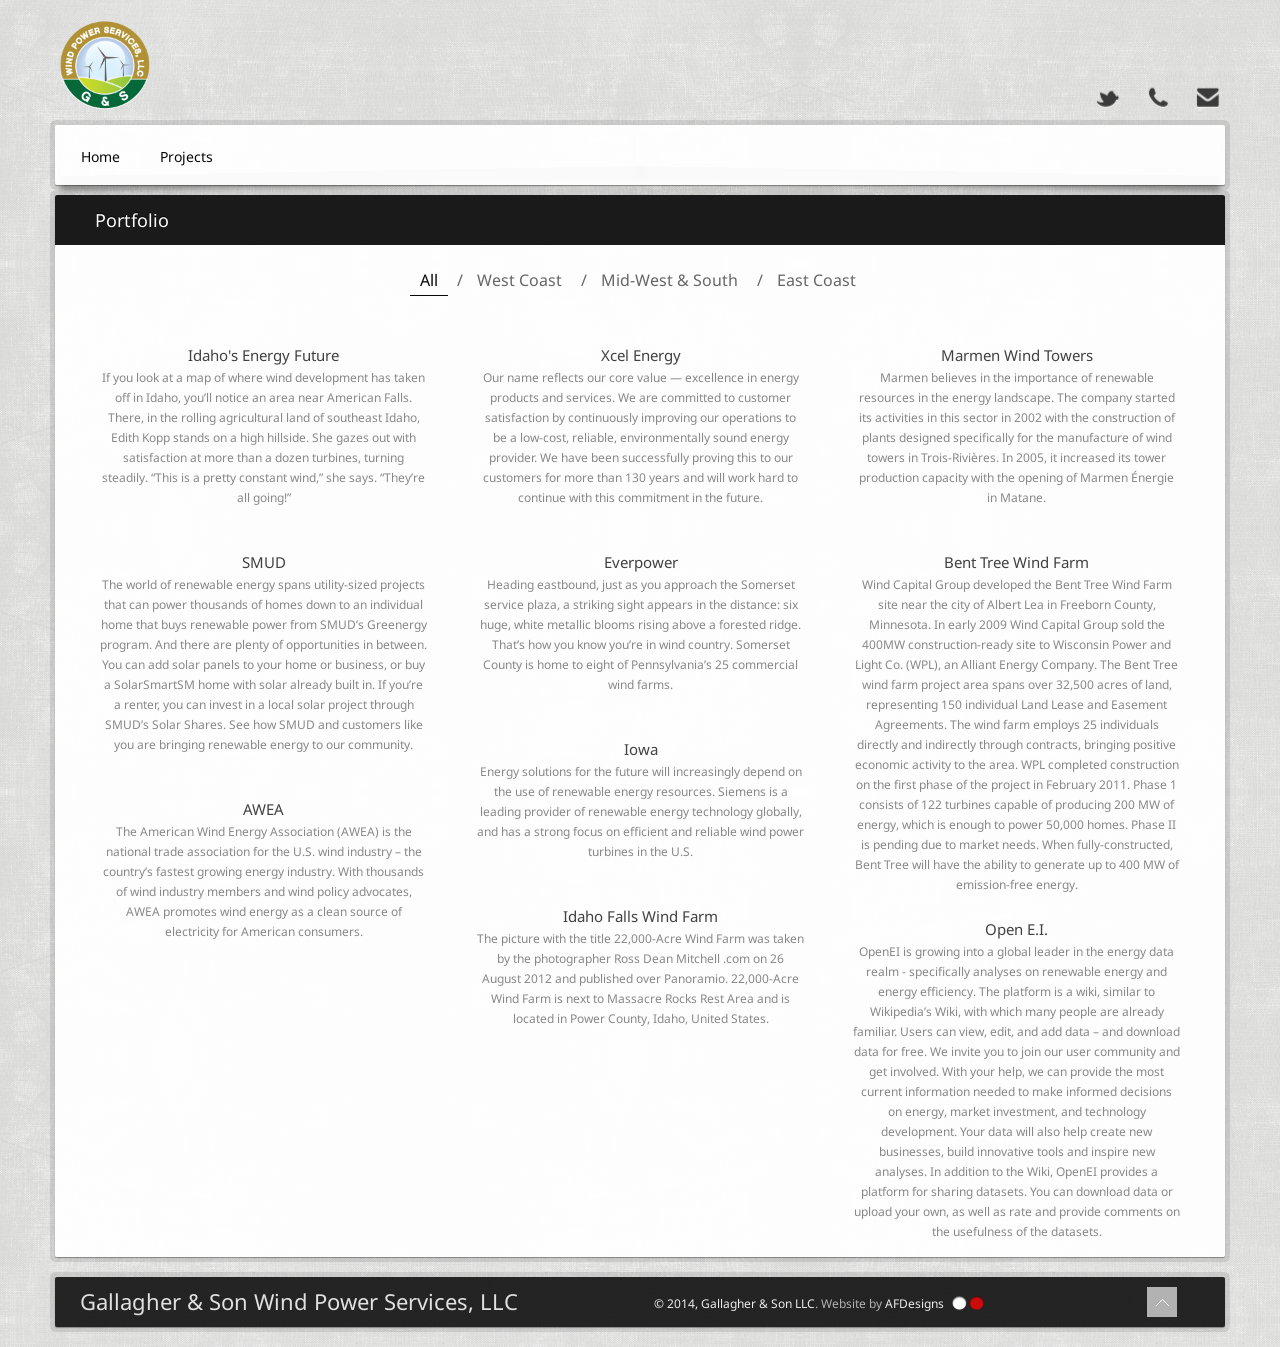
==== www/projects.html @ 1653f794 "Initial commit." ====
<!DOCTYPE html>
<html lang="en">
<head>

	<!-- Website by AFDesigns: www.adamfreemer.net -->


	<!-- start: Meta -->
	<meta charset="utf-8">
	<title>G & S - Wind Power Services LLC</title> 
	<meta name="description" content=""/>
	<meta name="keywords" content="" />
	<meta name="author" content=""/>
	<!-- end: Meta -->
	
	<!-- start: Mobile Specific -->
	<meta name="viewport" content="width=device-width, initial-scale=1, maximum-scale=1">
	<!-- end: Mobile Specific -->
	
	<!-- start: Facebook Open Graph -->
	<meta property="og:title" content=""/>
	<meta property="og:description" content=""/>
	<meta property="og:type" content=""/>
	<meta property="og:url" content=""/>
	<meta property="og:image" content=""/>
	<!-- end: Facebook Open Graph -->

    <!-- start: CSS -->
	<link rel="stylesheet" type="text/css" href="http://fonts.googleapis.com/css?family=Droid+Sans:400,700">
	<link rel="stylesheet" type="text/css" href="http://fonts.googleapis.com/css?family=Droid+Serif">
	<link rel="stylesheet" type="text/css" href="http://fonts.googleapis.com/css?family=Boogaloo">
	<link rel="stylesheet" type="text/css" href="http://fonts.googleapis.com/css?family=Economica:700,400italic">
    <link href="css/bootstrap.css" rel="stylesheet">
    <link href="css/bootstrap-responsive.css" rel="stylesheet">
	<link href="css/style.css" rel="stylesheet">
	<link href="css/parallax-slider.css" rel="stylesheet">
	
	<!--[if lt IE 9 ]>
	  <link href="css/styleIE.css" rel="stylesheet">
	<![endif]-->
	
	<!--[if IE 9 ]>
	  <link href="css/styleIE9.css" rel="stylesheet">
	<![endif]-->
	
	<!-- end: CSS -->

    <!-- Le HTML5 shim, for IE6-8 support of HTML5 elements -->
    <!--[if lt IE 9]>
      <script src="http://html5shim.googlecode.com/svn/trunk/html5.js"></script>
    <![endif]-->

</head>
<body>
	
	<!--start: Header -->
	<header>
		
		<!--start: Container -->
		<div class="container">
			
			<!--start: Row -->
			<div class="row">
					
				<!--start: Logo -->
				<div class="logo span6">
						
					<a class="brand" href="#"><img src="img/logo-top.png" alt="logo" height="90" width ="90"></a>
						
				</div>
				<!--end: Logo -->


				<div class="social-links span6 hidden-phone">
						
					<ul class="social-links">
					
						<li><a href="http://www.twitter.com/gswindpower"><i class="fa-icon-twitter"></i></a></li>
						<li><a href="tel:307-640-1680"><i class="fa-icon-phone"></i></a></li>
						<li><a href="mailto:gs.windpower@gmail.com?subject=Information Request"><i class="fa-icon-envelope-alt"></i></a></li>							
					</ul>
						
				</div>

			</div>
			<!--end: Row -->
			
			<!--start: Row -->
			<div class="row-fluid">
					
				<!--start: Navigation -->
				<div class="navigation"> 
				
					<div class="navbar navbar-inverse span9">
			    		<div class="navbar-inner">
			          		<a class="btn btn-navbar btnOverlay" data-toggle="collapse" data-target=".nav-collapse">
			            		menu
			          		</a>
			          		<div class="nav-collapse collapse">
			            		<ul class="nav">
									<li class="active"><a href="index.html">Home</a></li>
			              			<li class="active"><a href="projects.html">Projects</a></li>	
			            		</ul>
			          		</div>
			        	</div>
			      	</div>
				

				
				</div>	
				<!--end: Navigation -->	
					
			</div>
			<!--end: Row -->
			
		</div>
		<!--end: Container-->			
			
	</header>
	<!--end: Header-->		
	<!-- start: Container -->	
	<div class="container">
	
		<!--start: Wrapper-->
		<div id="wrapper">
			
			<!-- start: Page Title -->
			<div id="page-title">

				<div id="page-title-inner">

					<h2>Portfolio</h2>

				</div>	

			</div>
			<!-- end: Page Title -->
		
			<div id="filters">
				<ul class="option-set" data-option-key="filter">
					<li><a href="#filter" class="selected" data-option-value="*">All</a></li>
					<li>/</li>
					<li><a href="#filter" data-option-value=".nature">West Coast</a></li>
					<li>/</li>
					<li><a href="#filter" data-option-value=".people">Mid-West & South</a></li>
					<li>/</li>
					<li><a href="#filter" data-option-value=".scenery">East Coast</a></li>
				</ul>
			</div>
	
			<!-- start: Portfolio -->
			<div id="portfolio-wrapper" class="row-fluid">
			<!-- #1 -->					
				<div class="span4 portfolio-item people">
					<div class="picture"><a href="http://stateimpact.npr.org/idaho/2012/09/21/after-the-wind-boom-a-fight-over-idahos-energy-future" target="blank" title="Title"><img src="http://stateimpact.npr.org/idaho/files/2012/09/IMG_1158-620x484.jpg" alt=""/><div class="image-overlay-link"></div></a>
						<div class="item-description alt">
							<h5><a href="http://stateimpact.npr.org/idaho/2012/09/21/after-the-wind-boom-a-fight-over-idahos-energy-future" target="blank">Idaho's Energy Future</a></h5>
							<p>
								If you look at a map of where wind development has taken off in Idaho, you’ll notice an area near American Falls. There, in the rolling agricultural land of southeast Idaho, Edith Kopp stands on a high hillside.  She gazes out with satisfaction at more than a dozen turbines, turning steadily. “This is a pretty constant wind,” she says.  “They’re all going!”
							</p>
						</div>
					</div>	
				</div>
			<!-- #2 -->	
				<div class="span4 portfolio-item people">
					<div class="picture">
						<a href="http://www.xcelenergy.com" target="blank" title="Title"><img src="http://www.xcelenergy.com/staticfiles/xe/Admin/Images/L1-xe-investor-relations-720x260.jpg" alt=""/><div class="image-overlay-link"></div></a>
							<div class="item-description alt">
								<h5><a href="http://www.xcelenergy.com" target="blank">Xcel Energy</a></h5>
								<p>
									Our name reflects our core value — excellence in energy products and services. We are committed to customer satisfaction by continuously improving our operations to be a low-cost, reliable, environmentally sound energy provider. We have been successfully proving this to our customers for more than 130 years and will work hard to continue with this commitment in the future.
							</p>
						</div>
					</div>
				</div>
			<!-- #3 -->	
				<div class="span4 portfolio-item people">
					<div class="picture"><a href="http://www.marmeninc.com/en/expertises/wind-towers" target="blank" title="Title"><img src="http://www.marmeninc.com/images/x_photos/p_wind-towers-4.jpg" alt=""/><div class="image-overlay-link"></div></a>
						<div class="item-description alt">
							<h5><a href="http://www.marmeninc.com/en/expertises/wind-towers" target="blank">Marmen Wind Towers</a></h5>
							<p>
							Marmen believes in the importance of renewable resources in the energy landscape. The company started its activities in this sector in 2002 with the construction of plants designed specifically for the manufacture of wind towers in Trois-Rivières. In 2005, it increased its tower production capacity with the opening of Marmen Énergie in Matane.
							</p>
						</div>
					</div>
				</div>
			<!-- #4 -->	
				<div class="span4 portfolio-item nature">
					<div class="picture"><a href="https://www.smud.org/en/about-smud/environment/renewable-energy" target="blank" title="Title"><img src="https://www.smud.org/en/about-smud/environment/renewable-energy/images/solano-beauty-470.JPG" alt=""/><div class="image-overlay-link"></div></a>
						<div class="item-description alt">
							<h5><a href="https://www.smud.org/en/about-smud/environment/renewable-energy/" target="blank">SMUD</a></h5>
							<p>
								The world of renewable energy spans utility-sized projects that can power thousands of homes down to an individual home that buys renewable power from SMUD’s Greenergy program. And there are plenty of opportunities in between. You can add solar panels to your home or business, or buy a SolarSmartSM home with solar already built in. If you’re a renter, you can invest in a local solar project through SMUD’s Solar Shares. See how SMUD and customers like you are bringing renewable energy to our community.
							</p>
						</div>
					</div>
				</div>
			<!-- #5 -->	
				<div class="span4 portfolio-item scenery">
					<div class="picture"><a href="http://everpower.com/everpower-in-the-news/twin-ridges-wind-farm" target="blank" title="Title"><img src="http://everpower.com/wp-content/uploads/2014/09/artwork.jpg" alt=""/><div class="image-overlay-link"></div></a>
						<div class="item-description alt">
							<h5><a href="http://everpower.com/everpower-in-the-news/twin-ridges-wind-farm" target="blank">Everpower</a></h5>
							<p>
							Heading eastbound, just as you approach the Somerset service plaza, a striking sight appears in the distance: six huge, white metallic blooms rising above a forested ridge. 
							That’s how you know you’re in wind country. Somerset County is home to eight of Pennsylvania’s 25 commercial wind farms.
							</p>
						</div>
					</div>
				</div>				
			<!-- #6 -->	
				<div class="span4 portfolio-item people">
					<div class="picture"><a href="http://www.windcapitalgroup.com/benttree.html" target="blank" title="Title"><img src="http://www.windcapitalgroup.com/images/bent.png" alt=""/><div class="image-overlay-link"></div></a>
						<div class="item-description alt">
							<h5><a href="http://www.windcapitalgroup.com/benttree.html" target="blank">Bent Tree Wind Farm</a></h5>
							<p>
							Wind Capital Group developed the Bent Tree Wind Farm site near the city of Albert Lea in Freeborn County, Minnesota. In early 2009 Wind Capital Group sold the 400MW construction-ready site to Wisconsin Power and Light Co. (WPL), an Alliant Energy Company. The Bent Tree wind farm project area spans over 32,500 acres of land, representing 150 individual Land Lease and Easement Agreements. The wind farm employs 25 individuals directly and indirectly through contracts, bringing positive economic activity to the area. WPL completed construction on the first phase of the project in February 2011. Phase 1 consists of 122 turbines capable of producing 200 MW of energy, which is enough to power 50,000 homes. Phase II is pending due to market needs.  When fully-constructed, Bent Tree will have the ability to generate up to 400 MW of emission-free energy.
							</p>
						</div>
					</div>
				</div>	
			<!-- #7 -->	
				<div class="span4 portfolio-item people">
					<div class="picture"><a href="http://www.usa.siemens.com/sustainable-energy/renewable-energy.html?stc=usccc021989" target="blank" title="Title"><img src="http://www.usa.siemens.com/sustainable-energy/public/images/wind-energy-forecast.png" alt=""/><div class="image-overlay-link"></div></a>
						<div class="item-description alt">
							<h5><a href="http://www.usa.siemens.com/sustainable-energy/renewable-energy.html?stc=usccc021989" target="blank">Iowa</a></h5>
							<p>
							Energy solutions for the future will increasingly depend on the use of renewable energy resources. Siemens is a leading provider of renewable energy technology globally, and has a strong focus on efficient and reliable wind power turbines in the U.S.
							</p>
						</div>
					</div>
				</div>	
			<!-- #8 -->	
				<div class="span4 portfolio-item world">
					<div class="picture"><a href="http://www.awea.org/Resources/state.aspx?ItemNumber=5211" target="blank" title="Title"><img src="http://awea.files.cms-plus.com/images/Nov-11---ITW.jpg" alt=""/><div class="image-overlay-link"></div></a>
						<div class="item-description alt">
							<h5><a href="http://www.awea.org/Resources/state.aspx?ItemNumber=5211" target="blank">AWEA</a></h5>
							<p>
							The American Wind Energy Association (AWEA) is the national trade association for the U.S. wind industry – the country’s fastest growing energy industry. With thousands of wind industry members and wind policy advocates, AWEA promotes wind energy as a clean source of electricity for American consumers.
							</p>
						</div>
					</div>
				</div>	
			<!-- #9 -->	
				<div class="span4 portfolio-item world">
					<div class="picture"><a href="project.html" title="Title"><img src="http://stateimpact.npr.org/idaho/files/2012/09/IMG_1158-620x484.jpg" alt=""/><div class="image-overlay-link"></div></a>
						<div class="item-description alt">
							<h5><a href="project.html">Idaho Falls Wind Farm</a></h5>
							<p>
							The picture with the title 22,000-Acre Wind Farm was taken by the photographer Ross Dean Mitchell .com on 26 August 2012 and published over Panoramio. 22,000-Acre Wind Farm is next to Massacre Rocks Rest Area and is located in Power County, Idaho, United States. 
							</p>
						</div>
					</div>
				</div>	
			<!-- #10` -->	
				<div class="span4 portfolio-item people">
					<div class="picture"><a href="http://en.openei.org/wiki/Charles_City_(2Q08)_Wind_Farm" target="blank" title="Title"><img src="http://prod-http-80-800498448.us-east-1.elb.amazonaws.com/w/images/3/36/WIndfarm.Sunset.jpg" alt=""/><div class="image-overlay-link"></div></a>
						<div class="item-description alt">
							<h5><a href="http://en.openei.org/wiki/Charles_City_(2Q08)_Wind_Farm" target="blank">Open E.I.</a></h5>
							<p>
							OpenEI is growing into a global leader in the energy data realm - specifically analyses on renewable energy and energy efficiency. The platform is a wiki, similar to Wikipedia’s Wiki, with which many people are already familiar. Users can view, edit, and add data – and download data for free. We invite you to join our user community and get involved. With your help, we can provide the most current information needed to make informed decisions on energy, market investment, and technology development. Your data will also help create new businesses, build innovative tools and inspire new analyses. In addition to the Wiki, OpenEI provides a platform for sharing datasets. You can download data or upload your own, as well as rate and provide comments on the usefulness of the datasets.
							</p>
						</div>
					</div>
				</div>	

			</div>
			<!-- end: Portfolio -->
			
		</div>
		<!-- end: Wrapper  -->
      	
	</div>
	<!--end: Container-->
				
	<!-- start: Container -->
	<div class="container">
	
		<!-- start: Footer -->

		<!-- end: Footer -->
	
		<!-- start: Under Footer -->
		<div id="under-footer">
			
			<!-- start: Row -->
			<div class="row-fluid">

				<!-- start: Under Footer Logo -->
				<div class="span6">
					<div id="under-footer-logo">
						<a class="brand" href="#brand">Gallagher &#38; Son Wind Power Services, LLC
					</div>
				</div>
				<!-- end: Under Footer Logo -->

				<!-- start: Under Footer Copyright -->
				<div class="span5">
					
					<div id="under-footer-copyright">
						&copy; 2014, <a href="mailto:gs.windpower@gmail.com?subject=Information Request">Gallagher &#38; Son LLC</a>. Website by <a href="http://www.adamfreemer.net" target="_blank">AFDesigns</a> <img src="img/poland.png" alt="Poland" style="margin-top:-4px">
					</div>
					
				</div>
				<!-- end: Under Footer Copyright -->

				<!-- start: Under Footer Back To Top -->
				<div class="span1">
						
					<div id="under-footer-back-to-top">
						<a href="#"></a>
					</div>
				
				</div>
				<!-- end: Under Footer Back To Top -->
			
			</div>
			<!-- end: Row -->
			
		</div>	
		<!-- end: Under Footer -->
		
	</div>
	<!-- end: Container  -->	

	<script src="js/jquery-1.8.2.js"></script>
	<script src="js/isotope.js"></script>
	<script src="js/jquery.imagesloaded.js"></script>
	<script src="js/bootstrap.js"></script>
	<script src="js/flexslider.js"></script>
	<script src="js/carousel.js"></script>
	<script src="js/jquery.cslider.js"></script>
	<script src="js/slider.js"></script>
	<script src="js/fancybox.js"></script>
	<script src="js/twitter.js"></script>
	<script src="js/jquery.placeholder.min.js"></script>

	<script src="js/excanvas.js"></script>
	<script src="js/jquery.flot.min.js"></script>
	<script src="js/jquery.flot.pie.min.js"></script>
	<script src="js/jquery.flot.stack.js"></script>
	<script src="js/jquery.flot.resize.min.js"></script>

	<script defer="defer" src="js/custom.js"></script>

</body>
</html>
---- www/css/style.css ----
/*
* Author: Łukasz Holeczek
* Template: Gravis Bootstrap Theme
* Version: 1.0.1
* Bootstrap version: 2.2.2
* Copyright 2012 creativeLabs
* www: http://clabs.co
* mail: lukasz@clabs.co
* You can buy this theme on WrapBootstrap: https://wrapbootstrap.com/theme/gravis-industrial-bootstrap-theme-WB051B706
*/


/* Import Section
=================================================================== */
@import url("icons.css");					/* Icons. */
@import url("social-icons.css");			/* Social Icons */
@import url("fancybox.css");				/* Fancybox */
@import url("font-awesome.css");			/* Font Awesome*/
@import url("font-awesome-ie7.css");		/* Font Awesome*/

.clear {
	clear:both;
}

body {
	font-family: 'Droid Sans';
	background: url(../img/tbg.png); /* Old browsers */
	color: #888888;
	font-size: 12px;
}

h1, h2, h3, h4, h5, h6 {
	font-family: "Droid Sans" !important;
	font-weight: normal !important;
	color: #414141;
	margin: 0;
	padding: 0;
}

h1 {
  font-size: 36px;
  line-height: 40px;
}

h2 {
  font-size: 20px;
  line-height: 40px;
}

h3 {
  font-size: 18px;
  line-height: 32px;
}

h4 {
  font-size: 13px;
  line-height: 30px;
}

h5 {
  font-size: 12px;
  line-height: 26px;
}

h6 {
  font-size: 11px;
  line-height: 24px;
}

hr {
  	margin: 20px 0;
  	border: 0;
  	border-top: 1px solid #e7e7e7;
  	border-bottom: 1px solid #fefefe;
}

hr.clean {
	margin: 15px 0;
  	border: 0;
  	border-top: 1px solid transparent;
  	border-bottom: 1px solid transparent;
}

a {
	color: #080808;
}
			
.title {
	border-bottom: 1px solid #f6f6f6;
	margin: 30px 0px 20px 0px;
}

.title-out {
}

.title h1, .title h2, .title h3, .title h4, .title h5, .title h6 {
	border-bottom: 3px solid #080808 !important;
	margin-bottom: -2px !important;
	display: inline-block !important;
	padding: 0px 10px !important;
}

.title-out h1, .title-out h2, .title-out h3, .title-out h4, .title-out h5, .title-out h6 {
	text-shadow: 1px 1px 0px #fff;
	font-weight: bold;
	margin-bottom: 10px;
	margin-left: 0px;
}

#wrapper {
	background: rgba(255,255,255,.95);
	background: #fff \9 !important;
	padding: 20px;
	-webkit-box-shadow: 0 0px 0 5px rgba(0,0,0,.1), 0px 1px 1px rgba(0,0,0,.35);
	   -moz-box-shadow: 0 0px 0 5px rgba(0,0,0,.1), 0px 1px 1px rgba(0,0,0,.35);
	        box-shadow: 0 0px 0 5px rgba(0,0,0,.1), 0px 1px 1px rgba(0,0,0,.35);
	-webkit-border-radius: 2px;
	   -moz-border-radius: 2px;
			border-radius: 2px;
	overflow: hidden;
}

.box {
	-webkit-transition: all 0.5s ease-in-out;
	-moz-transition: all 0.5s ease-in-out;
	-o-transition: all 0.5s ease-in-out;
	-ms-transition: all 0.5s ease-in-out;
	transition: all 0.5s ease-in-out;
	padding: 10px;	
}

.box i {
	-webkit-transition: all 0.5s ease-in-out;
	-moz-transition: all 0.5s ease-in-out;
	-o-transition: all 0.5s ease-in-out;
	-ms-transition: all 0.5s ease-in-out;
	transition: all 0.5s ease-in-out;
	font-size: 36px;
	margin: 20px 10px 10px 10px;
	color: #414141;
	float:left;;
}

.box h3 {
	margin-top: 5px;
}

.box h5 {
	margin-top: -10px;
}

.box h3,
.box h5 {
	-webkit-transition: all 0.5s ease-in-out;
	-moz-transition: all 0.5s ease-in-out;
	-o-transition: all 0.5s ease-in-out;
	-ms-transition: all 0.5s ease-in-out;
	transition: all 0.5s ease-in-out;
	text-align: left;
}

.box:hover {
	background: #080808;
	color: #fff;
}

.box:hover i {
	color: #fff;
}

.box:hover h3,
.box:hover h5 {
	color: #fff;
}

.contact {
	font-size: 22px;
	padding: 5px 0px;
	color: #080808;
	text-align: center;
	text-shadow: 0px 1px 0px #fff;
	background: #fff url(../img/grid_grey.jpg);
	-webkit-border-radius: 2px;
	   -moz-border-radius: 2px;
			border-radius: 2px;
	-webkit-box-shadow: 0px 1px 1px rgba(0,0,0,.35), 0px 0px 1px rgba(0,0,0,.1);
	   -moz-box-shadow: 0px 1px 1px rgba(0,0,0,.35), 0px 0px 1px rgba(0,0,0,.1);
		    box-shadow: 0px 1px 1px rgba(0,0,0,.35), 0px 0px 1px rgba(0,0,0,.1);
}

.contact p {
	margin-top: 20px;
}

.contact i {
	margin: -16px 0px;
}


/* Lists
=================================================================== */
	ul, ol { margin: 0; }
	ul { list-style: none outside; }
	ol { list-style: decimal; }
	ol, ul.square, ul.circle, ul.disc { margin-left: 30px; }
	ul.square { list-style: square outside; }
	ul.circle { list-style: circle outside; }
	ul.disc { list-style: disc outside; }
	ul ul, ul ol,
	ol ol, ol ul {}
	ul ul li, ul ol li,
	ol ol li, ol ul li {}


/* Header
=================================================================== */
	
header {
	margin: 20px 0px 10px 0px;
	min-height: 140px !important;
}

.logo  {
	height: 105px;
	margin-top: 0px;
}

.logo a {
	margin-left: 20px;
	text-decoration: none;
}

.logo span {
	-webkit-text-stroke: 0 !important;
	color: transparent !important;
	background-color: #000 !important;
	-webkit-background-clip: text !important;
	text-shadow: rgba(255,255,255,0.3) 0 1px 1px, rgba(255,255,255,0.1) 1px 1px 1px, 0 0 1px #FFFFFF !important;
	-webkit-transition: text-shadow .3s ease-out, background-color .4s ease-out !important;
} 

.social-links {
	margin-top: 53px;
	float: right;
	font-size: 24px;
	margin-right: -4px;
}

.social-links ul{
	margin-top:15px;
}

.social-links li{
	margin-right: 10px;
	float: left!important;
}

.social-links li a{
	text-decoration: none;
}

.social-links li i{
	margin-left: 10px;
	float: left!important;
	color: rgba(0,0,0,.5) !important;
	text-shadow: 0px -1px 1px rgba(0,0,0,.5), 0px 1px 1px rgba(255,255,255,.5);
}

.social-links li:hover i{
	color: rgba(0,0,0,.8) !important;
	text-shadow: 0px -1px 1px rgba(0,0,0,.5), 0px 1px 1px rgba(255,255,255,.5);
}

.nav-collapse.collapse {
    height: auto \9 !important;
    overflow: visible \9 !important;
	position: relative;
	z-index: 9999;
}

.navigation {
	position: relative !important;
	background: rgba(255,255,255,.95) !important;
	background: #fff \9 !important;
	padding: 6px;
	min-height: 48px !important;
	-webkit-box-shadow: 0 0px 0 5px rgba(0,0,0,.1), 0px 1px 1px rgba(0,0,0,.35);
	   -moz-box-shadow: 0 0px 0 5px rgba(0,0,0,.1), 0px 1px 1px rgba(0,0,0,.35);
	        box-shadow: 0 0px 0 5px rgba(0,0,0,.1), 0px 1px 1px rgba(0,0,0,.35);
	-webkit-border-radius: 2px;
	   -moz-border-radius: 2px;
			border-radius: 2px;
}

.navigation:before, .navigation:after {
	bottom:14px;
	content: "";
	position: absolute;
	z-index: -1;
	-ms-transform: rotate(-1deg);
	-webkit-transform: rotate(-1deg); /* Safari and Chrome */
	-o-transform: rotate(-1deg); /* Opera */
	-moz-transform: rotate(-1deg); /* Firefox */
	box-shadow: 0 15px 5px rgba(0, 0, 0, 0.3);
	height: 50px;
	left: 5px;
	max-width: 50%;
	width: 50%;
}

.navigation:after {
	-ms-transform: rotate(1deg); /* IE 9 */
	-webkit-transform: rotate(1deg); /* Safari and Chrome */
	-o-transform: rotate(1deg); /* Opera */
	-moz-transform: rotate(1deg); /* Firefox */
	left: auto;
	right: 5px;
}

.search {
	font-size: 20px;
	padding: 12px;
	text-align: right;
}



.search input{
	width: 0px;
	border: none;
	background: transparent url(../img/search-ico-alt.png) no-repeat 5px center;
	border-bottom: 1px solid transparent;
	-webkit-box-shadow: none;
	   -moz-box-shadow: none;
	        box-shadow: none;
	-webkit-border-radius: 0px;
	   -moz-border-radius: 0px;
			border-radius: 0px;
	padding-left: 30px;
	-webkit-transition: all 0.3s ease-in-out;
	   -moz-transition: all 0.3s ease-in-out;
		 -o-transition: all 0.3s ease-in-out;
		-ms-transition: all 0.3s ease-in-out;
			transition: all 0.3s ease-in-out;
}

.search input.activeSearch {
	background: transparent url(../img/ajax-loader.gif) no-repeat 5px center !important;
	-webkit-transition: all 0.3s ease-in-out;
	   -moz-transition: all 0.3s ease-in-out;
		 -o-transition: all 0.3s ease-in-out;
		-ms-transition: all 0.3s ease-in-out;
			transition: all 0.3s ease-in-out;
}

.search input:focus{
	width: 200px;
	outline: none !important;
	border-bottom: 1px solid #646464;
	-webkit-box-shadow: none;
	   -moz-box-shadow: none;
	        box-shadow: none; 
	-webkit-transition: all 0.3s ease-in-out;
	   -moz-transition: all 0.3s ease-in-out;
		 -o-transition: all 0.3s ease-in-out;
		-ms-transition: all 0.3s ease-in-out;
			transition: all 0.3s ease-in-out;
}

.navbar, 
.navbar-inner, 
.nav,
.navbar-inverse {
	background: transparent !important;
	filter: none !important;
	border: none;
	-webkit-box-shadow: none;
       -moz-box-shadow: none;
          	box-shadow: none;
	padding: 0px;
	margin: 0;
}

.navbar-inner {
	padding-left: 0px !important;
	padding-right: 0px !important;
}

.navbar .nav > li > a {
	color: #414141;
	border-top:4px solid transparent;
	text-shadow: none;
	font-size: 14px;
	padding: 12px 20px;
	padding: 12px 10px \9;
	-webkit-transition: all 0.3s ease-in-out;
	   -moz-transition: all 0.3s ease-in-out;
		 -o-transition: all 0.3s ease-in-out;
		-ms-transition: all 0.3s ease-in-out;
			transition: all 0.3s ease-in-out;

}

.navbar .nav > li > a:focus,
.navbar .nav > li > a:hover {
  	background: #080808 !important;		
  	color: #fff;
}

.navbar .nav > .active > a,
.navbar .nav > .active > a:focus {
  	color: #080808 !important;	
  	text-decoration: none;
  	background-color: transparent !important;	
  	-webkit-box-shadow: none;
       -moz-box-shadow: none;
          	box-shadow: none;
}

.navbar .nav > .active > a:hover {
  	background: #080808 !important;		
  	color: #fff !important;
  	-webkit-box-shadow: none;
       -moz-box-shadow: none;
          	box-shadow: none;
}

.navbar .nav .active a:hover > .caret {
  	border-top-color: #fff !important;	
  	border-bottom-color: #fff !important;	
}

.dropdown-menu li > a:hover,
.dropdown-menu li > a:focus,
.dropdown-submenu:hover > a {
  	color: #ffffff;
  	background: #080808 !important;	
}

.dropdown-menu .active > a {
	color: #ffffff !important;
  	background: #080808 !important;
}
.dropdown-menu .active > a:hover {
  	color: #ffffff !important;
  	background: #080808 !important;	
}

.navbar .btn-navbar {
	border: none;
	background: #fbfbf9;
	color: #222222 !important;
	-webkit-box-shadow: 1px 1px 1px rgba(0,0,0,0.35), inset 0px 2px 3px #fff;
	   -moz-box-shadow: 1px 1px 1px rgba(0,0,0,0.35), inset 0px 2px 3px #fff;
		    box-shadow: 1px 1px 1px rgba(0,0,0,0.35), inset 0px 2px 3px #fff;
	text-shadow: none;
	-webkit-transition: all 0.3s ease;
	   -moz-transition: all 0.3s ease;
		-ms-transition: all 0.3s ease;
		 -o-transition: all 0.3s ease;
			transition: all 0.3s ease;
	margin: 0px !important;		
}

.navbar .btn-navbar:hover {
	background: #fbfbf9;
	text-shadow: 0 0 1px #222222;
	color: #222222 !important;
	-webkit-box-shadow: 1px 0px 1px rgba(0,0,0,0.1), inset 0px 1px 1px #fff;
	   -moz-box-shadow: 1px 0px 1px rgba(0,0,0,0.1), inset 0px 1px 1px #fff;
		    box-shadow: 1px 0px 1px rgba(0,0,0,0.1), inset 0px 1px 1px #fff;
	-webkit-transition: all 0.3s ease;
	   -moz-transition: all 0.3s ease;
		-ms-transition: all 0.3s ease;
		 -o-transition: all 0.3s ease;
			transition: all 0.3s ease;	
}

.nav .active .dropdown-toggle .caret {
  	border-top-color: #080808 !important;	
  	border-bottom-color: #080808 !important;	
}

/* Slider
=================================================================== */

.slider-wrapper:before, .slider-wrapper:after {
	bottom:14px;
	content: "";
	position: absolute;
	z-index: -1;
	-ms-transform: rotate(-1deg);
	-webkit-transform: rotate(-1deg); /* Safari and Chrome */
	-o-transform: rotate(-1deg); /* Opera */
	-moz-transform: rotate(-1deg); /* Firefox */
	box-shadow: 0 15px 5px rgba(0, 0, 0, 0.3);
	height: 50px;
	left: 5px;
	max-width: 50%;
	width: 50%;
}
.slider-wrapper:after {
	-ms-transform: rotate(1deg); /* IE 9 */
	-webkit-transform: rotate(1deg); /* Safari and Chrome */
	-o-transform: rotate(1deg); /* Opera */
	-moz-transform: rotate(1deg); /* Firefox */
	left: auto;
	right: 5px;
}

.slider-wrapper {
	position: relative;
	margin-top: 0px;
	-webkit-border-radius: 2px;
	   -moz-border-radius: 2px;
			border-radius: 2px;
	padding:2px;
	background:#fcfcfc;
	-webkit-box-shadow: 0px 1px 1px rgba(0,0,0,.35);
	   -moz-box-shadow: 0px 1px 1px rgba(0,0,0,.35);
		    box-shadow: 0px 1px 1px rgba(0,0,0,.35);
}


/* Page Title
=================================================================== */

#page-title {
	background: #080808 url(../img/fbg.jpg);
	margin: -20px -20px 20px -20px;
}

#page-title-inner {
	padding: 5px 40px;
}

#page-title h2 {
	font-family: "Droid Sans" !important;
	color: #fff;
	text-shadow: 0px -1px 0px #000;
	font-size: 18px;
}

/* Images Overlay
=================================================================== */
.picture {
	position: relative;
	}
	
.picture a {
	display: block;
	position: relative;
}
	
.picture .item-description {
	padding: 5px 15px 5px 15px;
	border: none;
	margin-top: 1px;
	background: transparent;
	font-size: 12px;
	text-align: center;
	-webkit-transition: all 0.5s ease-in-out;
	-moz-transition: all 0.5s ease-in-out;
	-o-transition: all 0.5s ease-in-out;
	-ms-transition: all 0.5s ease-in-out;
	transition: all 0.5s ease-in-out;
}

.picture .item-description a {
	color: #414141;
	font-size: 15px;
	-webkit-transition: all 0.5s ease-in-out;
	-moz-transition: all 0.5s ease-in-out;
	-o-transition: all 0.5s ease-in-out;
	-ms-transition: all 0.5s ease-in-out;
	transition: all 0.5s ease-in-out;
}

.picture:hover .item-description {
	background: #080808;
	color: #fff;
}

.picture:hover .item-description a {
	color: #fff;
}

.post .picture {
	position: relative;
	border: 1px solid #fff;
	-webkit-box-shadow: 0px 1px 1px rgba(0,0,0,.25);
    box-shadow: 0px 1px 1px rgba(0,0,0,.25);
}

.post .picture:before, .post .picture:after {
	bottom:14px;
	content: "";
	position: absolute;
	z-index: -1;
	-ms-transform: rotate(-1deg);
	-webkit-transform: rotate(-1deg); /* Safari and Chrome */
	-o-transform: rotate(-1deg); /* Opera */
	-moz-transform: rotate(-1deg); /* Firefox */
	box-shadow: 0 15px 5px rgba(0, 0, 0, 0.3);
	height: 50px;
	left: 5px;
	max-width: 50%;
	width: 50%;
}

.post .picture:after {
	-ms-transform: rotate(1deg); /* IE 9 */
	-webkit-transform: rotate(1deg); /* Safari and Chrome */
	-o-transform: rotate(1deg); /* Opera */
	-moz-transform: rotate(1deg); /* Firefox */
	left: auto;
	right: 5px;
}

#portfolio-wrapper .picture {
	position: relative;
}

#portfolio-wrapper .portfolio-item {
	margin-bottom: 20px;
	margin-left: 10px;
}

	
.picture img {width: 100%; height: auto; }

.image-overlay-link,
.image-overlay-zoom {
	-webkit-transition: all 0.3s ease-in-out;
	-moz-transition: all 0.3s ease-in-out;
	-o-transition: all 0.3s ease-in-out;
	-ms-transition: all 0.3s ease-in-out;
	transition: all 0.3s ease-in-out;
	height: 100%;
	width: 100%;
	left: 0;
	top: 0;
	position: absolute;
	z-index: 40;
	display: none;
	background-color: #222;
	background: rgba(0, 0, 0, .6);
	background-repeat: no-repeat;
	background-position: 50%;
	cursor: pointer;
}

.image-overlay-link {
	background-image: url(../img/overlay-icon-01.png);
}

.image-overlay-zoom {
	background-image: url(../img/overlay-icon-02.png);
}


.flex-video {
  	position: relative;
  	/*padding-top: 25px; */
  	padding-bottom: 67.5%;
  	height: 0;
  	overflow: hidden;
	border: 1px solid #fff;
	-webkit-box-shadow: 0px 1px 1px rgba(0,0,0,.35);
	   -moz-box-shadow: 0px 1px 1px rgba(0,0,0,.35);
		    box-shadow: 0px 1px 1px rgba(0,0,0,.35);
}

.flex-video.widescreen { padding-bottom: 57.25%; }
.flex-video.vimeo { padding-top: 0; }

.flex-video iframe,
.flex-video object,
.flex-video embed {
  position: absolute;
  top: 0;
  left: 0;
  width: 100%;
  height: 100%;
}

@media only screen and (max-device-width: 800px), only screen and (device-width: 1024px) and (device-height: 600px), only screen and (width: 1280px) and (orientation: landscape), only screen and (device-width: 800px), only screen and (max-width: 767px) {
  .flex-video { padding-top: 0; }
}


/* Flexslider
=================================================================== */

/* Browser Resets
=================================================================== */
.flex-container a:active,
.flexslider a:active,
.flex-container a:focus,
.flexslider a:focus  {outline: none;}
.slides,
.flex-control-nav,
.flex-direction-nav {margin: 0; padding: 0; list-style: none;} 


/* Necessary Styles
=================================================================== */
.flexslider {margin: 0; padding: 0;}

/* Hide the slides before the JS is loaded. Avoids image jumping */
.flexslider .slides > li {position: relative;  zoom: 1; display: none; -webkit-backface-visibility: hidden;}
.flexslider .slides img {width: 100%; display: block;}
.flex-pauseplay span {text-transform: capitalize;}

/* Suggested container for "Slide" animation setups. Can replace this with your own, if you wish */
.flexslider {position: relative;  zoom: 1; z-index: 50;}

/* Clearfix for the .slides element */
.slides:after {content: "."; display: block; clear: both; visibility: hidden; line-height: 0; height: 0;} 
html[xmlns] .slides {display: block;} 
* html .slides {height: 1%;}

/* No JavaScript Fallback */
/* If you are not using another script, such as Modernizr, make sure you
 * include js that eliminates this class on page load */
.no-js .slides > li:first-child {display: block;}


/* Default Styles
=================================================================== */
.flexslider {
	background: #fff;
	zoom: 1;
}

.ie7 .flexslider {margin-bottom: -30px;}

.flex-viewport {max-height: 2000px;}
.loading .flex-viewport {max-height: 300px;}
.flexslider .slides {zoom: 1;}


/* Direction Nav
=================================================================== */

.flex-direction-nav a {
	width: 35px;
	height: 35px;
	display: block;
	background-color: #555;
	top: 20px;
	right: 20px;
	float: none;
	position: absolute;
	cursor: pointer;
	text-indent: -9999px;
	background-color: #222;
	background: rgba(0, 0, 0, 0.65);
	*bottom: 50px;
	-webkit-transition: all 0.1s ease-in-out;
	-moz-transition: all 0.1s ease-in-out;
	-o-transition: all 0.1s ease-in-out;
	-ms-transition: all 0.1s ease-in-out;
	transition: all 0.1s ease-in-out;
}

.flex-direction-nav .flex-next {
	background-image: url(../img/slider-control-right.png);
	background-repeat: no-repeat;
	background-position: 52% 50%;
}

.flex-direction-nav .flex-prev {
	margin-right: 36px;
	background-image: url(../img/slider-control-left.png);
	background-repeat: no-repeat;
	background-position: 48% 50%;
}

.flex-direction-nav .flex-prev:hover,
.flex-direction-nav .flex-next:hover {
	background-color:#080808;
	opacity: 1;
}

.subpage .flex-direction-nav a {bottom: 0px; right: 0px; *bottom: 30px;}


/* Control Nav
=================================================================== */
.flex-control-nav {
	width: 100%;
	position: absolute;
	bottom: -30px;
	text-align: center;
}
	
.flex-control-nav li {
	margin: 0 3px 0 0;
	display: inline-block;
	zoom: 1;
	*display: inline;
}
	
.flex-control-paging li a {
	width: 14px;
	height: 14px;
	display: block;
	background: #c8c8c8;
	cursor: pointer;
	text-indent: -9999px;
	-webkit-border-radius: 20px;
	-moz-border-radius: 20px;
	-o-border-radius: 20px;
	border-radius: 20px;
}
	
.flex-control-paging li a:hover,
.flex-control-paging li a.flex-active {
	background: #505050;
}
	
.flex-control-paging li a.flex-active {
	cursor: default;
}


/* Caption
=================================================================== */
.slide-caption {
	width: auto;
	max-width: 30%;
	padding: 10px 20px;
	margin: 0 0 0px 0px;
	position: absolute;
	display: block;
	left: 20px;
	bottom: 20px;
	background-color: #222;
	background: rgba(0, 0, 0, 0.7);
}

.slide-caption.n {background-color: #222; background: rgba(0, 0, 0, 0.6);}
	
.slide-caption h3 {
	color: #fff;
	font-size: 18px;
	margin:0;
	line-height: 33px;
}
	
.slide-caption p {
	margin:0;
	line-height: 19px;
	color: #bbb;
}

/* Icon Boxes
=================================================================== */
.icons-box-container {
	float:left;
}

.icons-boxes-container {
	float:left;
}

.icons-box {
	text-align: center;
	padding: 20px 10px 10px 10px;
}

.icons-box:hover {
	background: #080808;
	color: #fff;
}

.icons-box h3 {
	margin: 20px auto 10px auto;
}

.icons-box:hover h3 {
	color: #fff;
	text-shadow: none;
}

.icons-box p {
	float: left;
}

.icons-box i {
	float: left;
	margin: -2px 0 0px 0;
}

.icons-box i.circle {
	float: none !important;
	margin: 0 auto !important;
}

.icons-box i.circle-white {
	float: none !important;
	margin: 0 auto !important;
}

.icons-box i.circle-color {
	float: none !important;
	margin: 0 auto !important;
}

.icons-box i.circle-color-full {
	float: none !important;
	margin: 0 auto !important;
}

.circle {
	-webkit-border-radius: 50em;
	-moz-border-radius: 50em;
	border-radius: 50em;
	-webkit-box-shadow: 0px 0px 0px 3px rgba(0,0,0,1);
	   -moz-box-shadow: 0px 0px 0px 3px rgba(0,0,0,1);
		    box-shadow: 0px 0px 0px 3px rgba(0,0,0,1);
	margin: 0 auto;
	opacity: .1;
	filter: alpha(opacity=10);
	-ms-filter:"progid:DXImageTransform.Microsoft.Alpha(Opacity=10)";
}

.big {
	border: 20px solid #fff !important;
}

.big-red {
	border: 20px solid #080808 !important;
}

.ico-color {
	background-image: url("../img/icons/grey/glyphicons.png");
	opacity: 1;
}

.mini-color {
  background-image: url("../img/icons/grey/glyphicons-mini.png");
  opacity: 1;
}

.circle-color {
	background-color: #fff;
	-webkit-border-radius: 50em;
	-moz-border-radius: 50em;
	border-radius: 50em;
	-webkit-box-shadow: 0px 0px 0px 3px #080808;
	   -moz-box-shadow: 0px 0px 0px 3px #080808;
		    box-shadow: 0px 0px 0px 3px #080808;
	margin: 0 auto;
	opacity: 1;
}

.circle-white {
	background-color: transparent;
	-webkit-border-radius: 50em;
	-moz-border-radius: 50em;
	border-radius: 50em;
	-webkit-box-shadow: 0px 0px 0px 3px #fff;
	   -moz-box-shadow: 0px 0px 0px 3px #fff;
		    box-shadow: 0px 0px 0px 3px #fff;
	margin: 0 auto;
	opacity: 1;
}

.circle-color-full {
	background-color: #080808;
	-webkit-border-radius: 50em;
	-moz-border-radius: 50em;
	border-radius: 50em;
	-webkit-box-shadow: 0px 0px 0px 3px #080808;
	   -moz-box-shadow: 0px 0px 0px 3px #080808;
		    box-shadow: 0px 0px 0px 3px #080808;
	margin: 0 auto;
	opacity: 1;
}

.big-color {
	border: 20px solid #080808 !important;
}

/* Icon Boxes Vert
=================================================================== */
.icons-box-vert-container {
	float:left;
}

.icons-boxes-vert-container {
	float:left;
}

.icons-box-vert {
	border: 1px solid #fff;
	padding: 30px 15px 10px 15px;
}

.icons-box-vert:hover {
	background: #fcfcfc;
	border: 1px solid #f6f6f6;
}

.icons-box-vert-info {
	float: right;
	margin-top: -6px;
	margin-bottom: 6px;
	margin-left: 20px;
	width: 70%;
}

.icons-box-vert h3 {
	float: left;
	margin-top: -10px;
}

.icons-box-vert p {
	float: left !important;
}

.icons-box-vert i {
	float: left;
}

.icons-box-vert i.circle {
	float: left !important;
}

.icons-box-vert i.circle {
	-webkit-border-radius: 50em;
	-moz-border-radius: 50em;
	border-radius: 50em;
	-webkit-box-shadow: 0px 0px 0px 3px rgba(0,0,0,1);
	   -moz-box-shadow: 0px 0px 0px 3px rgba(0,0,0,1);
		    box-shadow: 0px 0px 0px 3px rgba(0,0,0,1);
	opacity: .1;
	filter: alpha(opacity=10);
	-ms-filter:"progid:DXImageTransform.Microsoft.Alpha(Opacity=10)";
}

.icons-left {
	float: left;
}

/* About
=================================================================== */
.team-name {
	padding: 15px 0;
	border-bottom: 1px solid #e9e9e9;
	margin-bottom: 15px;
	font-family: "Droid Sans";
	font-size: 18px;
	text-align: center;

}

.team-name span {
	font-size: 12px;
	font-weight: normal;
	color: #888;
}

.team-about p {
	padding: 0 0 15px 0;
	border-bottom: 1px solid #e9e9e9;
	margin-bottom: 15px;
}

/* Shortcodes
====================================================================== */

/* Custom Buttons
=================================================================== */
.button,
input[type="button"] {
	padding: 9px 12px;
	display: inline-block;
	border: 0px;
	font-family: Arial, sans-serif;
	font-weight: bold;
	cursor: pointer;
	width: auto;
	-webkit-transition: all 0.1s ease-in-out;
	-moz-transition: all 0.1s ease-in-out;
	-o-transition: all 0.1s ease-in-out;
	-ms-transition: all 0.1s ease-in-out;
	transition: all 0.1s ease-in-out;
}

input[type="button"] {float: left;}

.button.medium {padding: 11px 17px; font-size: 14px;}

.button.gray {color: #fff;background: #444;}
.button.gray:hover {background:#72b626; text-decoration:none}

.button.light {color:#fff; background:#aaa;}
.button.light:hover {background:#72b626; text-decoration:none}

.button.color {color:#fff; background:#72b626;}
.button.color:hover {background:#aaa; text-decoration:none}

/* Input Button */
input[type="button"] {color:#fff; background:#72b626;}
input[type="button"]:hover {background:#aaa; text-decoration:none}

.button.gray:hover, 
.button.light:hover, 
.button.color {
	background: #555;
}

.button.color {color:#fff; background:#080808;}
.button.color:hover {background:#aaa;}

input[type="button"] {
	background: #080808;
	color: #fff;
}

/* Alert Boxes
=================================================================== */
.alert {
	font-family: Arial, sans-serif;
	font-size: 12px;
	line-height: 18px;
	margin-bottom: 15px;
	position: relative;
	padding: 14px 40px 14px 18px;
	-webkit-box-shadow:  0px 1px 1px 0px rgba(180, 180, 180, 0.1);
	box-shadow:  0px 1px 1px 0px rgba(180, 180, 180, 0.1);
}

.alert.alert-success {
	background-color: #edf6e5 !important;
	color: #7a9659 !important;
	border: 1px solid #9fc76f !important;
}

.alert.alert-error {
	background-color: #fdeaea !important;
	color: #ca6f74 !important;
	border: 1px solid #f27b81 !important;
}

.alert {
	background-color: #fffee1 !important;
	color: #daac50 !important;
	border: 1px solid #f5c056 !important;
}

.alert.alert-info {
	background-color: #e9f8ff !important;
	color: #5d9fa9 !important;
	border: 1px solid #75c7d3 !important;
}


/* Testimonial's Carousel
=================================================================== */
.testimonial-container {
	position: relative;
}

.testimonials {
	background: #fff;
	padding: 20px;
	line-height: 21px;
	margin: 0px 1px;
	border-top: 1px solid #dfdfdf;
	-webkit-box-shadow: 0px 1px 1px rgba(0,0,0,.35);
	   -moz-box-shadow: 0px 1px 1px rgba(0,0,0,.35);
		    box-shadow: 0px 1px 1px rgba(0,0,0,.35);
}

.testimonials-bg {
	background: url(../img/testimonials-bg.png) no-repeat;
	margin-top: -1px;
	display: block;
	width: 200px;
	height: 30px;
}	

.testimonials-author {
	color: #666;
	float: left;
	display: block;
	margin-left: 60px;
	margin-top: -26px;
	margin-bottom: 20px;
}

.testimonials-author span {
	color:#a0a0a0
}

/* Carousel */
.carousel-disabled,
.mr-rotato-disabled,
.mr-rotato-next, 
.mr-rotato-prev {
	border: 1px solid #f6f6f6;
	display: inline-block;
	margin-right: 1px;
	height: 21px;
	width: 21px;
	-webkit-box-shadow:  0px 1px 1px 0px rgba(180, 180, 180, 0.1);
	box-shadow:  0px 1px 1px 0px rgba(180, 180, 180, 0.1);
	-webkit-transition: all 0.1s ease-in-out;
	-moz-transition: all 0.1s ease-in-out;
	-o-transition: all 0.1s ease-in-out;
	-ms-transition: all 0.1s ease-in-out;
	transition: all 0.1s ease-in-out;
	display: block;
	position: absolute;
	margin-top: -40px;
}

.mr-rotato-next {
	background: url(../img/testimonials-right-01.png) no-repeat 50%;
	background-color: #fff;
	right: -1px;
	z-index: 6;
}

.mr-rotato-prev {
	background: url(../img/testimonials-left-01.png) no-repeat 50%;
	background-color: #fff;
	right: 21px;
	-webkit-box-shadow:  3px 0px 0px 0px #fff;
	box-shadow:  3px 0px 0px 0px #fff;
	z-index: 5;
}

.mr-rotato-next:hover {
	background: url(../img/testimonials-right-02.png) no-repeat 50%;
}

.mr-rotato-prev:hover {
	background: url(../img/testimonials-left-02.png) no-repeat 50%;
}

.mr-rotato-prev:hover,
.mr-rotato-next:hover {
	background-color: #080808;
	border-color: #080808;
}

/* Tabs
=================================================================== */
.tabs-nav {
	list-style: none;
	margin: 0px 0px -36px 0px;
	overflow: hidden;
	padding: 0;
	width: 100%;
}

.tabs-nav li {
	float: left;
	line-height: 34px;
	overflow: hidden;
	padding: 0;
	position: relative;
	margin: 0 0 -1px 0;
}


.tabs-nav li a {
	background-color: #fcfcfc;
	border: 1px solid #ddd;
	border-right: none;
	border-top: 1px solid #ddd;
	border-bottom: 1px solid #ddd;
	color: #888;
	display: block;
	letter-spacing: 0;
	outline: none;
	padding: 0 16px;
	text-decoration: none;
}

.ie7 .tabs-nav li a {height: 35px; }

.tabs-nav li:first-child a {border-left: 1px solid #ddd;}
.tabs-nav li:last-child a {border-right: 1px solid #ddd;}

.tabs-nav li.active a {	color: #444; font-weight: bold;}
.tabs-nav li.active a i {opacity: 1; filter: alpha(opacity=100);}
.tabs-nav li i {opacity: 0.5; filter: alpha(opacity=50); -ms-filter:"progid:DXImageTransform.Microsoft.Alpha(Opacity=50)";}

.tabs-nav li.active:last-child a {border-right: 1px solid #fff;}
				
.tabs-nav li a:hover  {background: #fff;}

.tabs-nav li.active a {
	border-bottom: 2px solid transparent;
}
.tabs-container {
	border: 1px solid #ddd;
	overflow: hidden;
	width: 100%;
	line-height: 19px;
}

.tab-content {padding: 60px 20px 20px 20px;}


/* Progress Bar
=================================================================== */
.progress-bar h5 {
	margin-bottom:6px;
}

.progress-bar li {
	margin-bottom:12px;
	list-style: none;
}

.progress-bar li.progressOverlay {
	background: rgb(235,234,232); /* Old browsers */
	/* IE9 SVG, needs conditional override of 'filter' to 'none' */
	background: url([data-uri]);
	background: -moz-linear-gradient(top,  rgba(235,234,232,1) 1%, rgba(255,255,255,1) 100%); /* FF3.6+ */
	background: -webkit-gradient(linear, left top, left bottom, color-stop(1%,rgba(235,234,232,1)), color-stop(100%,rgba(255,255,255,1))); /* Chrome,Safari4+ */
	background: -webkit-linear-gradient(top,  rgba(235,234,232,1) 1%,rgba(255,255,255,1) 100%); /* Chrome10+,Safari5.1+ */
	background: -o-linear-gradient(top,  rgba(235,234,232,1) 1%,rgba(255,255,255,1) 100%); /* Opera 11.10+ */
	background: -ms-linear-gradient(top,  rgba(235,234,232,1) 1%,rgba(255,255,255,1) 100%); /* IE10+ */
	background: linear-gradient(to bottom,  rgba(235,234,232,1) 1%,rgba(255,255,255,1) 100%); /* W3C */
	filter: progid:DXImageTransform.Microsoft.gradient( startColorstr='#ebeae8', endColorstr='#ffffff',GradientType=0 ); /* IE6-8 */
	border-top: 1px solid #dededc;
	border-bottom: 1px solid #f6f6f6;
	border-left: none;
	border-right: none;
	height: 12px;
	padding: 6px !important;
	-webkit-border-radius: 50em;
       -moz-border-radius: 50em;
	        border-radius: 50em;
	-webkit-box-shadow: inset rgba(0,0,0,0.05) 0px 5px 6px;
	   -moz-box-shadow: inset rgba(0,0,0,0.05) 0px 5px 6px;
		    box-shadow: inset rgba(0,0,0,0.05) 0px 5px 6px;
	position: relative;
	margin: 8px 0;
	list-style: none;
}

.meter { 
	background: rgb(252,252,252); /* Old browsers */
	/* IE9 SVG, needs conditional override of 'filter' to 'none' */
	background: url([data-uri]);
	background: -moz-linear-gradient(top,  rgba(252,252,252,1) 0%, rgba(250,250,250,1) 100%); /* FF3.6+ */
	background: -webkit-gradient(linear, left top, left bottom, color-stop(0%,rgba(252,252,252,1)), color-stop(100%,rgba(250,250,250,1))); /* Chrome,Safari4+ */
	background: -webkit-linear-gradient(top,  rgba(252,252,252,1) 0%,rgba(250,250,250,1) 100%); /* Chrome10+,Safari5.1+ */
	background: -o-linear-gradient(top,  rgba(252,252,252,1) 0%,rgba(250,250,250,1) 100%); /* Opera 11.10+ */
	background: -ms-linear-gradient(top,  rgba(252,252,252,1) 0%,rgba(250,250,250,1) 100%); /* IE10+ */
	background: linear-gradient(to bottom,  rgba(252,252,252,1) 0%,rgba(250,250,250,1) 100%); /* W3C */
	filter: progid:DXImageTransform.Microsoft.gradient( startColorstr='#fcfcfc', endColorstr='#fafafa',GradientType=0 ); /* IE6-8 */
	border-top: 1px solid #dededc;
	border-bottom: 1px solid #eee;
	border-left: none;
	border-right: none;
	height: 14px;
	-webkit-border-radius: 50em;
       -moz-border-radius: 50em;
	        border-radius: 50em;
	-webkit-box-shadow: 0 1px 0 #ffffff, inset rgba(0,0,0,0.4) 0px 1px 1px !important;
	   -moz-box-shadow: 0 1px 0 #ffffff, inset rgba(0,0,0,0.4) 0px 1px 1px !important;
			box-shadow: 0 1px 0 #ffffff, inset rgba(0,0,0,0.4) 0px 1px 1px !important;
	position: relative;
	margin-top: -2px;
}

.meter > span {
	display: block;
	height: 100%;
	position: relative;
	overflow: hidden;
	-webkit-border-radius: 50em;
       -moz-border-radius: 50em;
	        border-radius: 50em;
	position: absolute;
	-webkit-box-shadow: 0 1px 0 #ffffff, inset rgba(0,0,0,0.4) 0px 1px 1px !important;
	   -moz-box-shadow: 0 1px 0 #ffffff, inset rgba(0,0,0,0.4) 0px 1px 1px !important;
			box-shadow: 0 1px 0 #ffffff, inset rgba(0,0,0,0.4) 0px 1px 1px !important;
}

.meter > span:after, .animate > span > span {
	content: "";
	position: absolute;
	top: 0; 
	left: 0; 
	bottom: 0; 
	right: 0;
	overflow: hidden;
}

.meter > span:after, 
.animate > span > spans li.current {
	background: rgb(68,68,68); /* Old browsers */
	/* IE9 SVG, needs conditional override of 'filter' to 'none' */
	background: url([data-uri]);
	background: -moz-linear-gradient(top,  rgba(68,68,68,1) 0%, rgba(8,8,8,1) 100%); /* FF3.6+ */
	background: -webkit-gradient(linear, left top, left bottom, color-stop(0%,rgba(68,68,68,1)), color-stop(100%,rgba(8,8,8,1))); /* Chrome,Safari4+ */
	background: -webkit-linear-gradient(top,  rgba(68,68,68,1) 0%,rgba(8,8,8,1) 100%); /* Chrome10+,Safari5.1+ */
	background: -o-linear-gradient(top,  rgba(68,68,68,1) 0%,rgba(8,8,8,1) 100%); /* Opera 11.10+ */
	background: -ms-linear-gradient(top,  rgba(68,68,68,1) 0%,rgba(8,8,8,1) 100%); /* IE10+ */
	background: linear-gradient(to bottom,  rgba(68,68,68,1) 0%,rgba(8,8,8,1) 100%); /* W3C */
	filter: progid:DXImageTransform.Microsoft.gradient( startColorstr='#444444', endColorstr='#080808',GradientType=0 ); /* IE6-8 */
	-webkit-box-shadow: 0 1px 0 #ffffff, inset rgba(0,0,0,0.4) 0px 1px 1px !important;
	   -moz-box-shadow: 0 1px 0 #ffffff, inset rgba(0,0,0,0.4) 0px 1px 1px !important;
			box-shadow: 0 1px 0 #ffffff, inset rgba(0,0,0,0.4) 0px 1px 1px !important;
	-webkit-border-radius: 50em;
	   -moz-border-radius: 50em;
			border-radius: 50em;
}

/* Quotes
=================================================================== */

.quotes {
	background: #fff;
	padding: 3px;
	border: 1px solid #fcfcfc;
	-webkit-box-shadow: 0px 1px 1px rgba(0,0,0,.25);
	-moz-box-shadow: 0px 1px 1px rgba(0,0,0,.25);
    box-shadow: 0px 1px 1px rgba(0,0,0,.25);
	font-family: "Boogaloo";
	
}

	.quote, .author {
		line-height: 28px;
		font-size: 24px;
		padding: 15px;
		color: #fff;
		font-family: "Boogaloo";
	}
	
	.author {
		font-size: 14px;
		text-align: center;
	}
	
	.quote, .author {
		background: #080808;
	}


/* Dropcaps
=================================================================== */
.dropcap {
	background: #fcfcfc;
	color: #666;
	display: inline-block;
	float: left;
	font-size: 23px;
	font-weight: 600;
	height: 36px;
	line-height: 36px;
	margin: 0 7px 0 0;
	text-align: center;
	width: 36px;
	border: 1px solid #f6f6f6;
}

	.dropcap.dark {
		background: #3a3a3a;
		color: #fff;
	}
	
	.dropcap.color {
		background: #080808;
		color: #fff;
	}


/* Clients List
=================================================================== */

.clients-carousel {
	background: transparent;
	overflow: hidden;
}

.clients-carousel li {
	float: left;
	overflow: hidden;
	text-align: center;
}

.clients-carousel ul.clients {}

.clients-carousel li img {
	float: none !important;
}

.clients-carousel li:hover {
	background: #fafafa;
}


/* Blog Post
=================================================================== */

/* Comments
=================================================================== */
.comments-sec {
	float:left;
	width:100%;
	line-height: 20px;
}

ol.commentlist {
	float:left; 
	width:100%;
	margin: 0;
}

ol.commentlist li {
	float:left;
	border-top: 1px solid #e7e7e7;
	padding: 25px 15px 20px 15px;
}

ol.commentlist li:first-child {
	border:none;
	padding: 25px 15px 0px 15px;
}

ol.commentlist li {list-style: none;}

ol li ol.childlist{
	float:right;
	width:89%;
	margin:0px;
}

ol.commentlist li ol.childlist li:first-child {
	border-top: 1px solid #e9e9e9;
	padding: 25px 0 0 0;
	font-size: 12px;
}

ol.commentlist li ol.childlist li {
	border-top: 1px solid #e9e9e9;
	margin:25px 0 15px 0;
	font-size: 12px;
}

.comments {
	float:left;
	width:100%;
}

.comments-amount {color: #888;}

ol li ol.childlist .comment-des {
	float:right;
	width:89%;
}

.avatar {float:left}

.comment-des{
	float:right;
	width:90%;
}

.comment-des strong {
	float:left;
	padding-right:5px;
	font-size:12px;
}
.comment-des span {
	float:left;
	color:#888;
}

.comment-by {
	float:left;
	width:100%;
	padding-bottom:8px;
	padding-top:5px;
	color: #000;
}

.ie7 .comment-by span.reply span {display: none;}

.comment-by span.reply {
	color:#888; 
	float:right;	display: inline;
}

.comment-by span.reply a {
	float: right;
	height: 17px;
	margin-left: 5px;
	font-weight: normal;
	float:right;

}

.comment-by span.date {
	color:#888;
	padding-right: 7px; 
	float: right;
}

.ie7 .comment-by .date {display: none;}


/* Contact Form
=================================================================== */
.field textarea {
	max-width: 97%;
	min-width: 97%;
	height: 130px;
	margin: 5px 0 15px 0;
}

.field input {
	width: 240px;
	margin-bottom: 15px;
}

.field:focus {border: 1px solid #eee;}

.field label span {color:#666;}

.field .validation-error, 
.field .validation-error:focus {
	border:1px solid #f2c4c2;
	background: #ffeceb;
}

.loading {
	background:url(../images/loader.gif) no-repeat 1px; 
	height:28px; 
	width:28px; 
	float: left;
	margin: 5px 0 0 10px;
	display: none;
}

.success-message .notification {margin-bottom: 20px;}
.success-message {display:none;}

.form-spacer {margin-top: 20px;}


/* Pricing Tables
=================================================================== */
.five-tables .pricing-table {
	width: 100%;
	-webkit-box-shadow: 0px 1px 1px rgba(0,0,0,.35);
	   -moz-box-shadow: 0px 1px 1px rgba(0,0,0,.35);
		    box-shadow: 0px 1px 1px rgba(0,0,0,.35);
	-webkit-border-radius: 8px;
	   -moz-border-radius: 8px;
			border-radius: 8px;
}
	
.four-tables .pricing-table {
	width: 100%;
	-webkit-box-shadow: 0px 1px 1px rgba(0,0,0,.35);
	   -moz-box-shadow: 0px 1px 1px rgba(0,0,0,.35);
		    box-shadow: 0px 1px 1px rgba(0,0,0,.35);
	-webkit-border-radius: 8px;
	   -moz-border-radius: 8px;
			border-radius: 8px;

	
}
	
.three-tables .pricing-table {
	width: 100%;
	-webkit-box-shadow: 0px 1px 1px rgba(0,0,0,.35);
	   -moz-box-shadow: 0px 1px 1px rgba(0,0,0,.35);
		    box-shadow: 0px 1px 1px rgba(0,0,0,.35);
	-webkit-border-radius: 8px;
	   -moz-border-radius: 8px;
			border-radius: 8px;
}

.two-tables .pricing-table {
	width: 100%;
	-webkit-box-shadow: 0px 1px 1px rgba(0,0,0,.35);
	   -moz-box-shadow: 0px 1px 1px rgba(0,0,0,.35);
		    box-shadow: 0px 1px 1px rgba(0,0,0,.35);
	-webkit-border-radius: 8px;
	   -moz-border-radius: 8px;
			border-radius: 8px;
}

.pricing-table {
	float: left;
	border: 5px solid #fff;
}

.pricing-table h3 {
	font-size: 16px;
	text-align: center;
	color: #fff;
	padding: 6px 0;
	margin: 0;
	-webkit-border-radius: 5px 5px 0px 0px;
	   -moz-border-radius: 5px 5px 0px 0px;
			border-radius: 5px 5px 0px 0px;
}

.pricing-table li {
	color: #888;
	background: #fff;
	text-align: center;
	padding: 11px 0;
	border-bottom: 1px solid #fff;
}

.pricing-table li:nth-child(2n) {
	background: #f6f6f6;
}
	
.pricing-table h4 {
	padding:0 0 10px;
	
}

a.buy {
	text-align: center;
	display: block;
	color: #fff;
	padding: 12px 0;
	font-weight: bold;
	font-size: 14px;
	-webkit-transition: all 0.1s ease-in-out;
	-moz-transition: all 0.1s ease-in-out;
	-o-transition: all 0.1s ease-in-out;
	-ms-transition: all 0.1s ease-in-out;
	transition: all 0.1s ease-in-out;
	-webkit-border-radius: 0px 0px 5px 5px ;
	   -moz-border-radius: 0px 0px 5px 5px;
			border-radius: 0px 0px 5px 5px;
}

a.buy:hover {
	opacity: 0.9;
	filter: alpha(opacity=90);
	-ms-filter:"progid:DXImageTransform.Microsoft.Alpha(Opacity=90)";
}

/* Table
=================================================================== */
.pricing-table h3,
.pricing-table h4 {
	color: #fff;
	margin: 0;
}

.pricing-table h4 {
	padding: 15px 0;
}

.price,
.time {
	display: block;
	text-align: center;
	line-height: 24px;
}

.price {
	font-size: 24px;
	font-weight: normal;
}

.time {
	font-size: 12px;
	font-weight: normal;
}

/* Color Schemes
=================================================================== */

/* Color - 1 */
.pricing-table .color-cccddd h3, .color-cccddd .buy {background-color: #ccc;}
.pricing-table .color-cccddd h4 {background-color: #ddd;}

/* Color - 2 */
.pricing-table .color-666777 h3, .color-666777 .buy {background-color: #666;}
.pricing-table .color-666777 h4 {background-color: #777;}

/* Color - 3 */
.pricing-table .color-custom h3, .color-custom .buy {background-color: #111; padding: 15px 0;}
.pricing-table .color-custom h4 {background-color: #222; padding: 35px 0;}

.color-custom {
	margin-top:-57px;
}

.pricing-table {
	position: relative !important;
	z-index: 5 !important;
	margin: 60px 0px;
}

.pricing-table.best-option {
	margin-top: 2px;
	padding-top:57px;
	position: relative !important;
	z-index: 6 !important;
	-webkit-box-shadow: 0px 0px 4px rgba(0,0,0,.55);
	   -moz-box-shadow: 0px 0px 4px rgba(0,0,0,.55);
		    box-shadow: 0px 0px 4px rgba(0,0,0,.55);
}

.pricing-table .color-custom h3, .color-custom .buy {background-color: #000; font-size: 20px}
.pricing-table .color-custom h4 {background-color: #080808;}


/* Google Map
=================================================================== */

#googlemaps:before, #googlemaps:after {
	bottom:14px;
	content: "";
	position: absolute;
	z-index: -1;
	-ms-transform: rotate(-1deg);
	-webkit-transform: rotate(-1deg); /* Safari and Chrome */
	-o-transform: rotate(-1deg); /* Opera */
	-moz-transform: rotate(-1deg); /* Firefox */
	box-shadow: 0 15px 5px rgba(0, 0, 0, 0.3);
	height: 50px;
	left: 5px;
	max-width: 50%;
	width: 50%;
}
#googlemaps:after {
	-ms-transform: rotate(1deg); /* IE 9 */
	-webkit-transform: rotate(1deg); /* Safari and Chrome */
	-o-transform: rotate(1deg); /* Opera */
	-moz-transform: rotate(1deg); /* Firefox */
	left: auto;
	right: 5px;
}

#googlemaps {
	position: relative;
	margin-top: 0px;
	height: 400px;
	-webkit-border-radius: 2px;
	-moz-border-radius: 2px;
	border-radius: 2px;
	padding:2px;
	background:#fcfcfc;
	-webkit-box-shadow: 0px 1px 1px rgba(0,0,0,.35);
	   -moz-box-shadow: 0px 1px 1px rgba(0,0,0,.35);
		    box-shadow: 0px 1px 1px rgba(0,0,0,.35);	
}


#map {
	height: 400px;
	width: 100%;	
}



/* Filters
=================================================================== */
#filters {
	text-align: center;
	right: 0;
	margin: 0px 0px 10px 0px;
	font-size: 16px;
	text-shadow: 0px 1px 1px #fff;
	color: #666;
	position: relative;
	z-index: 3;
}

#filters ul li {
	display: inline;
}

#filters a {
	padding: 5px 10px;
	display: inline-block;
	color: #666;
	margin: 0 5px 10px 0;
	-webkit-transition: all 0.1s ease-in-out;
	-moz-transition: all 0.1s ease-in-out;
	-o-transition: all 0.1s ease-in-out;
	-ms-transition: all 0.1s ease-in-out;
	transition: all 0.1s ease-in-out;
}

#filters a:hover,
.selected {
	color: #080808 !important;
	border-bottom: 1px solid #080808 !important;
	text-decoration: none;
}

/* Posts
=================================================================== */
.post {

}

.post.post-page {border-bottom: none; margin-bottom: 0;}

.post-content {
	padding: 0px 10px 0px 10px;
	margin: 0px 0 0 0px;
	border-bottom: 1px solid #eee;
}
	
.post .info {
	width: 100px;
	float: left;
	margin-top: 0px;
}

.post .post-date {
	display: block;
	background: #080808;
	color: #fff;
	width: 80px;
	height: 40px;
	text-align: center;
	padding: 10px 0px;
	margin: 10px 0px;
}

.post .post-date .day{
	display: block;
	background: #080808;
	font-size: 20px;
}

.post .post-date .month-year{
	display: block;
	background: #080808;
	font-size: 10px;
}

.post .post-icon {
	display: block;
	width: 80px;
	height: 60px;
	background: #eee;
	font-size: 40px;
	line-height: 65px;
	color: #fff;
	text-align: center;
}



.post .post-meta {
	color: #666;
	margin: -10px 0px 0px 90px;
	padding: 10px 0px;	
}

.post .post-meta a {
	text-decoration: none;
}

.post .post-meta a:hover {
}

.post .post-meta i {
	opacity: 0.75;
	filter: alpha(opacity=75);
	-ms-filter:"progid:DXImageTransform.Microsoft.Alpha(Opacity=75)";
	margin-right: 5px;
	zoom: 1;
}

.post .post-meta span {
	margin-right: 10px;
}


#portfolio-wrapper .post-meta {
	background: #f0eff4;
	color: #666;
	padding: 10px 15px;
	border-top: 2px solid #f6f6f6;
	
}

#portfolio-wrapper .post-meta a {
	text-decoration: none;
}

#portfolio-wrapper .post-meta a:hover {
}

#portfolio-wrapper .post-meta i {
	opacity: 0.35;
	filter: alpha(opacity=35);
	-ms-filter:"progid:DXImageTransform.Microsoft.Alpha(Opacity=35)";
	margin-right: 5px;
	zoom: 1;
}

#portfolio-wrapper .post-meta span {
	margin-right: 10px;
}

/* Portfolio Info
=================================================================== */
.project-info {
	margin-bottom: 15px;
}

.project-info .button {
	margin-bottom: 30px !important;
}

.project-info strong {
	color: #080808;
}

.launch {
	margin-bottom: 30px;
}

.project-tags {
	margin-top: 15px;
}

.project-tags strong {
	float: left;
	margin: 5px 10px 20px 0;
}

/* Pagination
=================================================================== */
.pagination {
	margin-left: 30px;
}

.pagination li {
	padding: 5px 10px;
	display: inline-block;
	*float: left;
	color: #888;
	margin-right: 1px;
	background: #fff;
	border: 1px solid #fff;
	-webkit-transition: all 0.3s ease-in-out;
	-moz-transition: all 0.3s ease-in-out;
	-o-transition: all 0.3s ease-in-out;
	-ms-transition: all 0.3s ease-in-out;
	transition: all 0.3s ease-in-out;
}

.pagination li:hover {
	border: 1px solid #fff;
	-webkit-box-shadow: 0px 0px 1px rgba(0,0,0,.25);
	   -moz-box-shadow: 0px 0px 1px rgba(0,0,0,.25);
		    box-shadow: 0px 0px 1px rgba(0,0,0,.25);
}

.ie7 .pagination li {margin-right: 5px;}

li.current {
	background: #080808;
	border: 1px solid #080808;
	color: #fff;
	-webkit-transition: all 0.3s ease-in-out;
	-moz-transition: all 0.3s ease-in-out;
	-o-transition: all 0.3s ease-in-out;
	-ms-transition: all 0.3s ease-in-out;
	transition: all 0.3s ease-in-out;
}

/* Widgets
=================================================================== */
.widget {
	padding: 10px;
	margin-top: 0px;
}
	
.widget.first {
	margin-top: -30px;
}

/* Tags */
.tags a {
	padding: 5px 10px;
	border: 1px solid #eee;
	display: inline-block;
	color: #666;
	background: #fff;
	margin: 0 3px 6px 0;
	-webkit-box-shadow:  0px 1px 1px 0px rgba(180, 180, 180, 0.1);
	box-shadow:  0px 1px 1px 0px rgba(180, 180, 180, 0.1);
	-webkit-transition: all 0.1s ease-in-out;
	-moz-transition: all 0.1s ease-in-out;
	-o-transition: all 0.1s ease-in-out;
	-ms-transition: all 0.1s ease-in-out;
	transition: all 0.1s ease-in-out;
	border-radius: 1px;
}

.tags a:last-child {margin-right:0;}

.tags a:hover {
	background: #080808;
	border: 1px solid #080808;
	color: #fff;
}

/* Isotope Filtering
=================================================================== */

.isotope-item {
	z-index: 2;
}

.isotope-hidden.isotope-item {
	pointer-events: none;
	z-index: 1;
}

/* Isotope CSS3 transitions
=================================================================== */
.isotope,
.isotope .isotope-item {
	-webkit-transition-duration: 0.8s;
	 -moz-transition-duration: 0.8s;
	-ms-transition-duration: 0.8s;
	-o-transition-duration: 0.8s;
	 transition-duration: 0.8s;
}

.isotope {
	-webkit-transition-property: height, width;
	-moz-transition-property: height, width;
	-ms-transition-property: height, width;
	-o-transition-property: height, width;
	transition-property: height, width;
}

.isotope .isotope-item {
	-webkit-transition-property: -webkit-transform, opacity;
	-moz-transition-property:    -moz-transform, opacity;
	-ms-transition-property:     -ms-transform, opacity;
	-o-transition-property:         top, left, opacity;
	transition-property:         transform, opacity;
}

/* Disabling Isotope CSS3 transitions
=================================================================== */

.isotope.no-transition,
.isotope.no-transition .isotope-item,
.isotope .isotope-item.no-transition {
	-webkit-transition-duration: 0s;
	-moz-transition-duration: 0s;
	-ms-transition-duration: 0s;
	-o-transition-duration: 0s;
	 transition-duration: 0s;
}

/* Disable CSS transitions for containers with infinite scrolling
====================================*/
.isotope.infinite-scrolling {
	-webkit-transition: none;
	-moz-transition: none;
	-ms-transition: none;
	-o-transition: none;
	transition: none;
}

/* List Styles
=================================================================== */
.check_list li,
.plus_list li,
.minus_list li,
.star_list li,
.arrow_list li,
.square_list li,
.circle_list li,
.cross_list li {
	list-style: none;
	margin: 5px 0;
}

.check_list li {background: url(../img/icons/list/grey/list_check.png) no-repeat 0% 50%; padding: 0 0 0 18px;}
.plus_list  li {background: url(../img/icons/list/grey/list_plus.png) no-repeat 0% 50%; padding: 0 0 0 18px;}
.minus_list  li {background: url(../img/icons/list/grey/list_minus.png) no-repeat 0% 50%; padding: 0 0 0 18px;}
.star_list  li {background: url(../img/icons/list/grey/list_star.png) no-repeat 0% 50%; padding: 0 0 0 16px;}
.arrow_list  li {background: url(../img/icons/list/grey/list_arrow.png) no-repeat 0% 50%; padding: 0 0 0 16px;}
.square_list  li {background: url(../img/icons/list/grey/list_square.png) no-repeat 0% 50%; padding: 0 0 0 16px;}
.circle_list  li {background: url(../img/icons/list/grey/list_circle.png) no-repeat 0% 50%; padding: 0 0 0 16px;}
.cross_list  li {background: url(../img/icons/list/grey/list_cross.png) no-repeat 0% 50%; padding: 0 0 0 16px;}


/* Footer
====================================================================== */

#footer {
	margin-top: 20px;
	background: #222 url(../img/fbg.jpg);
	padding: 20px 30px;
	text-shadow: 0px -1px 0px #000; 
	-webkit-box-shadow: 0 0px 0 5px rgba(0,0,0,.1), 0px 1px 1px rgba(0,0,0,.35);
	   -moz-box-shadow: 0 0px 0 5px rgba(0,0,0,.1), 0px 1px 1px rgba(0,0,0,.35);
	        box-shadow: 0 0px 0 5px rgba(0,0,0,.1), 0px 1px 1px rgba(0,0,0,.35);
	-webkit-border-radius: 2px;
	   -moz-border-radius: 2px;
			border-radius: 2px;
	opacity: .95;
}

#footer, 
#footer p, 
#footer a{
	color: #b0b0b0 !important;
}

#footer p i {
	color: #e1e1e1;
	font-size: 15px;
	display: inline-block;
	width: 15px;
	text-align: center
}

#footer a:hover {
	color: #fff;
}

#footer h3 {
	padding: 2px 0px !important;
	margin-bottom: 10px;
	color: #e1e1e1;
	text-shadow: 0px -1px px #000; 
}

#under-footer {
	margin: 20px 0px;
	padding: 0px 20px;
	min-height: 50px;
	background: #222 url(../img/fbg.jpg);
	color: #b0b0b0;
	-webkit-box-shadow: 0 0px 0 5px rgba(0,0,0,.1), 0px 1px 1px rgba(0,0,0,.35);
	   -moz-box-shadow: 0 0px 0 5px rgba(0,0,0,.1), 0px 1px 1px rgba(0,0,0,.35);
	        box-shadow: 0 0px 0 5px rgba(0,0,0,.1), 0px 1px 1px rgba(0,0,0,.35);
	-webkit-border-radius: 2px;
	   -moz-border-radius: 2px;
			border-radius: 2px;
	opacity: .95;	
}

#under-footer-logo  {
	height: 46px;
}

#under-footer-logo a{
	color: #e1e1e1;
	text-decoration: none;
	font-size: 22px;
	line-height: 48px;
	margin-left: 5px;
}

#under-footer-logo span {

}

#under-footer-copyright {
	margin: 17px 0px 0px 0px;
}

#under-footer-copyright a {
	color: #eee;
}



#under-footer-back-to-top {
	margin: 10px;
	z-index: 999;
}

#under-footer-back-to-top a {
	width: 30px;
	height: 30px;
	display: block;
	background-color: #b0b0b0;
	background-image: url(../img/scroll-top-top.png);
	background-repeat: no-repeat;
	background-position: 50%;
	-webkit-transition: all 0.1s ease-in-out;
	-moz-transition: all 0.1s ease-in-out;
	-o-transition: all 0.1s ease-in-out;
	-ms-transition: all 0.1s ease-in-out;
	transition: all 0.1s ease-in-out;
}

#under-footer-back-to-top a:hover {background-color: #aaa;}


/* Links List
=================================================================== */
.links-list li a {

}

.links-list-alt li a {
	font-size: 14px;
	color: #666;
	display: block;
	padding: 6px 12px;
	background: #f6f6f6;
	border: 1px solid #f6f6f6;
	margin: 5px 0px;
}

.links-list li a:hover {color: #efe9d8}
.links-list-alt li a:hover {
	color: #888;
	background: #fcfcfc;
	border: 1px solid #f6f6f6;
	text-decoration: none;
}

.links-list li:first-child a,
.links-list-alt li:first-child a {
	margin: -3px 0 0 0;
}


/* Photo Stream
=================================================================== */
.flickr-widget {margin-top: 15px; padding: 0px 5px; overflow: hidden;}
.flickr-widget img {display: block; width: 100%;}
.flickr-widget a:hover {border-color: #080808;}

.flickr-widget a {
	float: left;
	width: 50px;
	height: 50px;
	margin-left: 0px;
	margin-right: 9px;
	margin-bottom: 9px;
	background: #0a0c0e;
	border: 1px solid #0a0c0e;
	-webkit-transition: all 0.1s ease-in-out;
	-moz-transition: all 0.1s ease-in-out;
	-o-transition: all 0.1s ease-in-out;
	-ms-transition: all 0.1s ease-in-out;
	transition: all 0.1s ease-in-out;
	-webkit-border-radius: 2px;
	-moz-border-radius: 2px;
	border-radius: 2px;
	overflow: hidden;
}

.ie7 .flickr-widget a {width: 54px; height: 54px;}
/* Twitter Widget
=================================================================== */
#twitter {
	font-size: 12px;
	float: left;
	display: block;
}

#twitter b a, 
#twitter b a:hover {color: #666; font-weight:bold}
#twitter li {
	background: url(../img/icons/twitter.png) no-repeat 0% 50%;
	padding-left: 40px;
	line-height: 18px; margin: 2px 0 12px 0;
	}
#twitter li:last-child {padding-left: 40px; margin: 0;}



/* Custom Buttons Colors
====================================================================== */

/* Buttons
=================================================================== */

.btn-overlay {
	display: inline-block;
	background: rgb(235,234,232); /* Old browsers */
	/* IE9 SVG, needs conditional override of 'filter' to 'none' */
	background: url([data-uri]);
	background: -moz-linear-gradient(top,  rgba(235,234,232,1) 1%, rgba(255,255,255,1) 100%); /* FF3.6+ */
	background: -webkit-gradient(linear, left top, left bottom, color-stop(1%,rgba(235,234,232,1)), color-stop(100%,rgba(255,255,255,1))); /* Chrome,Safari4+ */
	background: -webkit-linear-gradient(top,  rgba(235,234,232,1) 1%,rgba(255,255,255,1) 100%); /* Chrome10+,Safari5.1+ */
	background: -o-linear-gradient(top,  rgba(235,234,232,1) 1%,rgba(255,255,255,1) 100%); /* Opera 11.10+ */
	background: -ms-linear-gradient(top,  rgba(235,234,232,1) 1%,rgba(255,255,255,1) 100%); /* IE10+ */
	background: linear-gradient(to bottom,  rgba(235,234,232,1) 1%,rgba(255,255,255,1) 100%); /* W3C */
	filter: progid:DXImageTransform.Microsoft.gradient( startColorstr='#ebeae8', endColorstr='#ffffff',GradientType=0 ); /* IE6-8 */
	border-top: 1px solid #dededc;
	border-bottom: 1px solid #f6f6f6;
	border-left: none;
	border-right: none;
	padding: 4px 5px 5px 5px;
	margin: 5px;
	-webkit-box-shadow: inset rgba(0,0,0,0.05) 0px 5px 6px;
	   -moz-box-shadow: inset rgba(0,0,0,0.05) 0px 5px 6px;
		    box-shadow: inset rgba(0,0,0,0.05) 0px 5px 6px;
	-webkit-border-radius: 8px;
	   -moz-border-radius: 8px;
		    border-radius: 8px;	
}

.btn {
	border: none;
	background: #fbfbf9;
	color: #222222 !important;
	-webkit-box-shadow: 1px 1px 1px rgba(0,0,0,0.35), inset 0px 2px 3px #fff;
	   -moz-box-shadow: 1px 1px 1px rgba(0,0,0,0.35), inset 0px 2px 3px #fff;
		    box-shadow: 1px 1px 1px rgba(0,0,0,0.35), inset 0px 2px 3px #fff;
	text-shadow: none;
	-webkit-transition: all 0.3s ease;
	   -moz-transition: all 0.3s ease;
		-ms-transition: all 0.3s ease;
		 -o-transition: all 0.3s ease;
			transition: all 0.3s ease;
}

.btn-small {
	-webkit-box-shadow: 1px 1px 1px rgba(0,0,0,0.2), inset 0px 2px 3px #fff;
	   -moz-box-shadow: 1px 1px 1px rgba(0,0,0,0.2), inset 0px 2px 3px #fff;
		    box-shadow: 1px 1px 1px rgba(0,0,0,0.2), inset 0px 2px 3px #fff;
	-webkit-transition: all 0.3s ease;
	   -moz-transition: all 0.3s ease;
	 	-ms-transition: all 0.3s ease;
		 -o-transition: all 0.3s ease;
			transition: all 0.3s ease;
}

.btn-mini {
	-webkit-box-shadow: 1px 1px 1px rgba(0,0,0,0.15), inset 0px 2px 3px #fff;
	   -moz-box-shadow: 1px 1px 1px rgba(0,0,0,0.15), inset 0px 2px 3px #fff;
		    box-shadow: 1px 1px 1px rgba(0,0,0,0.15), inset 0px 2px 3px #fff;
	-webkit-transition: all 0.3s ease;
	   -moz-transition: all 0.3s ease;
	 	-ms-transition: all 0.3s ease;
		 -o-transition: all 0.3s ease;
			transition: all 0.3s ease;
}

.btn span{
	-webkit-text-stroke: 0 !important;
	color: transparent !important;
	background-color: #222 !important;
	-webkit-background-clip: text !important;
	text-shadow: rgba(255,255,255,0.5) 0 1px 1px, rgba(255,255,255,0.2) 1px 1px 1px !important;
	-webkit-transition: text-shadow .3s ease-out, background-color .4s ease-out !important;
}

.btn:hover span {
	-webkit-text-stroke: 0 !important;
	color: transparent !important;
	background-color: #222 !important;
	-webkit-background-clip: text !important;
	text-shadow: rgba(255,255,255,0.3) 0 1px 1px, rgba(255,255,255,0.1) 1px 1px 1px, 0 0 1px #222 !important;
	-webkit-transition: text-shadow .3s ease-out, background-color .4s ease-out !important;
}

.btn:hover,
.btn:active,
.btn.active,
.btn.disabled,
.btn[disabled] {
	background: #fbfbf9;
	text-shadow: 0 0 1px #222222;
	color: #222222 !important;
	-webkit-box-shadow: 1px 0px 1px rgba(0,0,0,0.1), inset 0px 1px 1px #fff;
	   -moz-box-shadow: 1px 0px 1px rgba(0,0,0,0.1), inset 0px 1px 1px #fff;
		    box-shadow: 1px 0px 1px rgba(0,0,0,0.1), inset 0px 1px 1px #fff;
	-webkit-transition: all 0.3s ease;
	   -moz-transition: all 0.3s ease;
		-ms-transition: all 0.3s ease;
		 -o-transition: all 0.3s ease;
			transition: all 0.3s ease;	
}

.btn:active,
.btn.active {
	color: #222222 !important;
	text-shadow: 0 0 10px #222222;
  	background-color: #fbfbf9 \9;
	background-color: #fbfbf9 \9;
}

.btn-primary {
	background: #fbfbf9;
	color: #2FABE9 !important;
}

.btn-primary span{
	-webkit-text-stroke: 0 !important;
	color: transparent !important;
	background-color: #2FABE9 !important;
	-webkit-background-clip: text !important;
	text-shadow: rgba(255,255,255,0.5) 0 1px 1px, rgba(255,255,255,0.2) 1px 1px 1px !important;
	-webkit-transition: text-shadow .3s ease-out, background-color .4s ease-out !important;
}

.btn-primary:hover span{
	-webkit-text-stroke: 0 !important;
	color: transparent !important;
	background-color: #2FABE9 !important;
	-webkit-background-clip: text !important;
	text-shadow: rgba(255,255,255,0.3) 0 1px 1px, rgba(255,255,255,0.1) 1px 1px 1px, 0 0 1px #2FABE9 !important;
	-webkit-transition: text-shadow .3s ease-out, background-color .4s ease-out !important;
}

.btn-primary:hover,
.btn-primary:active,
.btn-primary.active,
.btn-primary.disabled,
.btn-primary[disabled] {
	background: #fbfbf9;
	text-shadow: 0 0 1px #2FABE9;
	color: #50c5ff !important;
}

.btn-primary:active,
.btn-primary.active {
	color: #2FABE9 !important;
	text-shadow: 0 0 10px #2FABE9;
  	background-color: #fbfbf9 \9;
	background-color: #fbfbf9 \9;
}

.btn-warning {
	background: #fbfbf9;
	color: #faa732 !important;
}

.btn-warning span{
	-webkit-text-stroke: 0 !important;
	color: transparent !important;
	background-color: #faa732 !important;
	-webkit-background-clip: text !important;
	text-shadow: rgba(255,255,255,0.5) 0 1px 1px, rgba(255,255,255,0.2) 1px 1px 1px !important;
	-webkit-transition: text-shadow .3s ease-out, background-color .4s ease-out !important;
}

.btn-warning:hover span{
	-webkit-text-stroke: 0 !important;
	color: transparent !important;
	background-color: #faa732 !important;
	-webkit-background-clip: text !important;
	text-shadow: rgba(255,255,255,0.3) 0 1px 1px, rgba(255,255,255,0.1) 1px 1px 1px, 0 0 1px #faa732 !important;
	-webkit-transition: text-shadow .3s ease-out, background-color .4s ease-out !important;
}

.btn-warning:hover,
.btn-warning:active,
.btn-warning.active,
.btn-warning.disabled,
.btn-warning[disabled] {
  	background: #fbfbf9;
	text-shadow: 0 0 1px #faa732;
	color: #faa732 !important;
}

.btn-warning:active,
.btn-warning.active {
  	color: #faa732 !important;
	text-shadow: 0 0 10px #faa732;
  	background-color: #fbfbf9 \9;
	background-color: #fbfbf9 \9;
}

.btn-danger {
	background: #fbfbf9;
	color: #f1360a !important;
}

.btn-danger span{
	-webkit-text-stroke: 0 !important;
	color: transparent !important;
	background-color: #f1360a !important;
	-webkit-background-clip: text !important;
	text-shadow: rgba(255,255,255,0.5) 0 1px 1px, rgba(255,255,255,0.2) 1px 1px 1px !important;
	-webkit-transition: text-shadow .3s ease-out, background-color .4s ease-out !important;
}

.btn-danger:hover span{
	-webkit-text-stroke: 0 !important;
	color: transparent !important;
	background-color: #f1360a !important;
	-webkit-background-clip: text !important;
	text-shadow: rgba(255,255,255,0.3) 0 1px 1px, rgba(255,255,255,0.1) 1px 1px 1px, 0 0 1px #f1360a !important;
	-webkit-transition: text-shadow .3s ease-out, background-color .4s ease-out !important;
}

.btn-danger:hover,
.btn-danger:active,
.btn-danger.active,
.btn-danger.disabled,
.btn-danger[disabled] {
  	background: #fbfbf9;
	text-shadow: 0 0 1px #f1360a;
	color: #f1360a !important;
}

.btn-danger:active,
.btn-danger.active {
  	color: #fa603d !important;
	text-shadow: 0 0 10px #fa603d;
  	background-color: #fbfbf9 \9;
	background-color: #fbfbf9 \9;
}

.btn-success {
	background: #fbfbf9;
	color: #5AAD34 !important;
}

.btn-success span{
	-webkit-text-stroke: 0 !important;
	color: transparent !important;
	background-color: #5AAD34 !important;
	-webkit-background-clip: text !important;
	text-shadow: rgba(255,255,255,0.5) 0 1px 1px, rgba(255,255,255,0.2) 1px 1px 1px !important;
	-webkit-transition: text-shadow .3s ease-out, background-color .4s ease-out !important;
}

.btn-success:hover span{
	-webkit-text-stroke: 0 !important;
	color: transparent !important;
	background-color: #5AAD34 !important;
	-webkit-background-clip: text !important;
	text-shadow: rgba(255,255,255,0.3) 0 1px 1px, rgba(255,255,255,0.1) 1px 1px 1px, 0 0 1px #5AAD34 !important;
	-webkit-transition: text-shadow .3s ease-out, background-color .4s ease-out !important;
}

.btn-success:hover,
.btn-success:active,
.btn-success.active,
.btn-success.disabled,
.btn-success[disabled] {
  	background: #fbfbf9;
	text-shadow: 0 0 1px #5AAD34;
	color: #5AAD34 !important;
}

.btn-success:active,
.btn-success.active {
  	color: #5AAD34 !important;
	text-shadow: 0 0 10px #5AAD34;
  	background-color: #fbfbf9 \9;
	background-color: #fbfbf9 \9;
}

.btn-info {
	background: #fbfbf9;
	color: #2f96b4 !important;
}

.btn-info span{
	-webkit-text-stroke: 0 !important;
	color: transparent !important;
	background-color: #2f96b4 !important;
	-webkit-background-clip: text !important;
	text-shadow: rgba(255,255,255,0.5) 0 1px 1px, rgba(255,255,255,0.2) 1px 1px 1px !important;
	-webkit-transition: text-shadow .3s ease-out, background-color .4s ease-out !important;
}

.btn-info:hover span{
	-webkit-text-stroke: 0 !important;
	color: transparent !important;
	background-color: #2f96b4 !important;
	-webkit-background-clip: text !important;
	text-shadow: rgba(255,255,255,0.3) 0 1px 1px, rgba(255,255,255,0.1) 1px 1px 1px, 0 0 1px #2f96b4 !important;
	-webkit-transition: text-shadow .3s ease-out, background-color .4s ease-out !important;
}

.btn-info:hover,
.btn-info:active,
.btn-info.active,
.btn-info.disabled,
.btn-info[disabled] {
  	background: #fbfbf9;
	text-shadow: 0 0 1px #2f96b4;
	color: #2f96b4 !important;
}

.btn-info:active,
.btn-info.active {
  	color: #2f96b4 !important;
	text-shadow: 0 0 10px #2f96b4;
  	background-color: #fbfbf9 \9;
	background-color: #fbfbf9 \9;
}

.btn-inverse {
	background: #fbfbf9;
	color: #222222 !important;
}

.btn-inverse span{
	-webkit-text-stroke: 0 !important;
	color: transparent !important;
	background-color: #222222 !important;
	-webkit-background-clip: text !important;
	text-shadow: rgba(255,255,255,0.5) 0 1px 1px, rgba(255,255,255,0.2) 1px 1px 1px !important;
	-webkit-transition: text-shadow .3s ease-out, background-color .4s ease-out !important;
}

.btn-inverse:hover span{
	-webkit-text-stroke: 0 !important;
	color: transparent !important;
	background-color: #222222 !important;
	-webkit-background-clip: text !important;
	text-shadow: rgba(255,255,255,0.3) 0 1px 1px, rgba(255,255,255,0.1) 1px 1px 1px, 0 0 1px #222222 !important;
	-webkit-transition: text-shadow .3s ease-out, background-color .4s ease-out !important;
}

.btn-inverse:hover,
.btn-inverse:active,
.btn-inverse.active,
.btn-inverse.disabled,
.btn-inverse[disabled] {
  	background: #fbfbf9;
	text-shadow: 0 0 1px #222222;
	color: #222222 !important;
}

.btn-inverse:active,
.btn-inverse.active {
  	color: #222222 !important;
	text-shadow: 0 0 10px #222222;
  	background-color: #fbfbf9 \9;
	background-color: #fbfbf9 \9;
}

/* Higher than 960 (desktop devices)
====================================================================== */
@media (min-width: 1200px) {
	
	.navbar-inner > .btn-overlay {
		display: none !important;
	}
	
}

/* Higher than 960 (desktop devices)
====================================================================== */
@media only screen and (min-width: 980px) and (max-width: 1199px){
	
	.navbar-inner > .btn-overlay {
		display: none !important;
	}
	
	.navbar .nav > li > a {
		padding: 12px 15px;
		padding: 12px 15px \9;
	}
	
	.search input:focus{
		width: 120px;
		
	}

}

/* Tablet Portrait (devices and browsers)
====================================================================== */
@media only screen and (min-width: 768px) and (max-width: 979px) {
	
	.navbar, 
	.navbar-inner, 
	.nav,
	.navbar-inverse {
		float: none !important;
	}
		
	.navbar .nav > li > a {
		padding: 5px 20px;
		-webkit-transition: all 0.3s ease-in-out;
		-moz-transition: all 0.3s ease-in-out;
		-o-transition: all 0.3s ease-in-out;
		-ms-transition: all 0.3s ease-in-out;
		transition: all 0.3s ease-in-out;
	}
	
	.search input:focus{
		width: 170px;
		margin-left: -100px;
		
	}
	
}

/* All Mobile Sizes (devices and browser)
====================================================================== */
@media only screen and (max-width: 767px) {
		
	.navbar .nav > li > a {
		color: #666;
		border-top:4px solid transparent;
		text-shadow: none;
		font-size: 12px;
		padding: 5px 20px;
		-webkit-transition: all 0.3s ease-in-out;
		-moz-transition: all 0.3s ease-in-out;
		-o-transition: all 0.3s ease-in-out;
		-ms-transition: all 0.3s ease-in-out;
		transition: all 0.3s ease-in-out;

	}
	
	#contact-details {
		text-align: center;
		float: left;
	}
		
	#filters,
	#portfolio-navi {
		position: relative;
		text-align: left;
		display: block;
		margin: 0 0 23px 0;
	}
	
	#portfolio-navi {
		margin: -5px 0 25px 0;
	}
	
	.portfolio-item {
		margin: 5px 0 25px 0 !important;
	}
	
}

/* Mobile Landscape Size to Tablet Portrait (devices and browsers)
====================================================================== */
@media only screen and (min-width: 480px) and (max-width: 767px) {
	
	body {
		padding-bottom: 20px;
	}
	
}

/* Mobile Portrait Size to Mobile Landscape Size (devices and browsers)
=================================================================== */
@media only screen and (max-width: 479px) {
	
	body {
		padding-bottom: 20px;
	}
	
}
---- www/css/parallax-slider.css ----
@font-face {
    font-family: 'BebasNeueRegular';
    src: url('fonts/BebasNeue-webfont.eot');
    src: url('fonts/BebasNeue-webfont-0.eot#iefix') format('embedded-opentype'),
         url('fonts/BebasNeue-webfont.woff') format('woff'),
         url('fonts/BebasNeue-webfont.ttf') format('truetype'),
         url('fonts/BebasNeue-webfont.svg#BebasNeueRegular') format('svg');
    font-weight: normal;
    font-style: normal;
}



.da-slider{
	width: 100%;
	height: 450px;
	position: relative;
	margin: 0 auto;
	overflow: hidden;
	background: #fff url(../img/grid_grey.jpg);
	-webkit-transition: background-position 1.4s ease-in-out 0.3s;
	-moz-transition: background-position 1.4s ease-in-out 0.3s;
	-o-transition: background-position 1.4s ease-in-out 0.3s;
	-ms-transition: background-position 1.4s ease-in-out 0.3s;
	transition: background-position 1.4s ease-in-out 0.3s;
	z-index: 1;
	-webkit-border-radius: 2px;
	-moz-border-radius: 2px;
	border-radius: 2px;
}

.da-slide{
	position: absolute;
	width: 100%;
	height: 100%;
	font-family: 'BebasNeueRegular', 'Arial Narrow', Arial, sans-serif !important;
	text-align: left;
	overflow: hidden;
}
.da-slide-current{
	z-index: 10;
}
.da-slider-fb .da-slide{
	left: 100%;
}
.da-slider-fb  .da-slide.da-slide-current{
	left: 0;
}
.da-slide h2,
.da-slide p,
.da-slide .da-link,
.da-slide .da-img{
	position: absolute;
	opacity: 0;
	left: 110%;
}
.da-slider-fb .da-slide h2,
.da-slider-fb .da-slide p,
.da-slider-fb .da-slide .da-link{
	left: 10%;
	opacity: 1;
}
.da-slider-fb .da-slide .da-img{
	left: 60%;
	opacity: 1;
}
.da-slide h2{
	color: #414141;
	font-size: 72px;
	line-height: 46px;
	width: 55%;
	top: 100px;
	z-index: 10;
	font-family: 'Economica', Arial, sans-serif !important;
	font-weight: 700;
	padding: 28px 20px;
	margin-left: -20px;
	position: absolute;
	z-index: 5;
}

#adam {
	margin-left: 1010px;
}

.da-slide p{
	width: 50%;
	padding: 28px 20px 18px 20px;
	top: 205px;

	color: #414141;
	font-size: 30px;
	line-height: 26px;
	height: 120px;
	font-family: 'Economica', Arial, sans-serif !important;
	font-weight: 600;
	margin-top: -20px;
	margin-left: -15px;
	position: absolute;
	z-index: 5;
}






.da-slide .da-img{Ç
	width: 80%;
	bottom: 0px;
	height: 450px;
	position: absolute;
	z-index: 4;
	margin-left: -110px;
}
.da-slide .da-link{
	bottom: 50px; /*depends on p height*/
	border-radius: 30px;
	box-shadow: 0px 1px 1px rgba(0,0,0,0.1);
	color: #414141;
	text-shadow: 1px 1px 1px rgba(0,0,0,0.1);
	border: 8px solid #414141;
	padding: 2px 20px 0px;
	font-size: 18px;
	line-height: 30px;
	width: 80px;
	text-align: center;
	background: rgba(255,255,255,0.2);
}
.da-slide .da-link:hover{
	background: rgba(255,255,255,0.3);
}
.da-dots{
	width: 100%;
	position: absolute;
	text-align: center;
	left: 0px;
	bottom: 20px;
	z-index: 2000;
	-moz-user-select: none;
	-webkit-user-select: none;
}
.da-dots span{
	display: inline-block;
	position: relative;
	width: 12px;
	height: 12px;
	border-radius: 50%;
	background: rgba(0,0,0,0.3);
	margin: 3px;
	cursor: pointer;
	box-shadow: 
		1px 1px 1px rgba(0,0,0,0.1) inset, 
		1px 1px 1px rgba(255,255,255,0.1);
}
.da-dots span.da-dots-current:after{
	content: '';
	width: 8px;
	height: 8px;
	position: absolute;
	top: 2px;
	left: 2px;
	border-radius: 50%;
	background: rgb(255,255,255);
	background: -moz-linear-gradient(top, rgba(255,255,255,1) 0%, rgba(246,246,246,1) 47%, rgba(237,237,237,1) 100%);
	background: -webkit-gradient(linear, left top, left bottom, color-stop(0%,rgba(255,255,255,1)), color-stop(47%,rgba(246,246,246,1)), color-stop(100%,rgba(237,237,237,1)));
	background: -webkit-linear-gradient(top, rgba(255,255,255,1) 0%,rgba(246,246,246,1) 47%,rgba(237,237,237,1) 100%);
	background: -o-linear-gradient(top, rgba(255,255,255,1) 0%,rgba(246,246,246,1) 47%,rgba(237,237,237,1) 100%);
	background: -ms-linear-gradient(top, rgba(255,255,255,1) 0%,rgba(246,246,246,1) 47%,rgba(237,237,237,1) 100%);
	background: linear-gradient(top, rgba(255,255,255,1) 0%,rgba(246,246,246,1) 47%,rgba(237,237,237,1) 100%);
	filter: progid:DXImageTransform.Microsoft.gradient( startColorstr='#ffffff', endColorstr='#ededed',GradientType=0 );
}
.da-arrows{
	-moz-user-select: none;
	-webkit-user-select: none;
}
.da-arrows span{
	position: absolute;
	top: 50%;
	height: 30px;
	width: 30px;
	border-radius: 50%;
	background: rgba(0,0,0,0.3);
	cursor: pointer;
	z-index: 2000;
	opacity: 0;
	box-shadow: 
		1px 1px 1px rgba(0,0,0,0.1) inset, 
		1px 1px 1px rgba(255,255,255,0.1);
	-webkit-transition: opacity 0.4s ease-in-out 0.2s;
	-moz-transition: opacity 0.4s ease-in-out 0.2s;
	-o-transition: opacity 0.4s ease-in-out 0.2s;
	-ms-transition: opacity 0.4s ease-in-out 0.2s;
	transition: opacity 0.4s ease-in-out 0.2s;
}
.da-slider:hover .da-arrows span{
	opacity: 1;
}
.da-arrows span:after{
	content: '';
	position: absolute;
	width: 20px;
	height: 20px;
	top: 5px;
	left: 5px;
	background: transparent url(../img/arrows.png) no-repeat top left;
	border-radius: 50%;
	box-shadow: 1px 1px 2px rgba(0,0,0,0.1);
}
.da-arrows span:hover:after{
	box-shadow: 1px 1px 4px rgba(0,0,0,0.3);
}
.da-arrows span:active:after{
	box-shadow: 1px 1px 1px rgba(255,255,255,0.1);
}
.da-arrows span.da-arrows-next:after{
	background-position: top right;
}
.da-arrows span.da-arrows-prev{
	left: 15px;
}
.da-arrows span.da-arrows-next{
	right: 15px;
}

.da-slide-current h2,
.da-slide-current p,
.da-slide-current .da-link{
	left: 10%;
	opacity: 1;
}
.da-slide-current .da-img{
	left: 60%;
	opacity: 1;
}
/* Animation classes and animations */

/* Slide in from the right*/
.da-slide-fromright h2{
	-webkit-animation: fromRightAnim1 0.6s ease-in 0.8s both;
	-moz-animation: fromRightAnim1 0.6s ease-in 0.8s both;
	-o-animation: fromRightAnim1 0.6s ease-in 0.8s both;
	-ms-animation: fromRightAnim1 0.6s ease-in 0.8s both;
	animation: fromRightAnim1 0.6s ease-in 0.8s both;
}
.da-slide-fromright p{
	-webkit-animation: fromRightAnim2 0.6s ease-in 0.8s both;
	-moz-animation: fromRightAnim2 0.6s ease-in 0.8s both;
	-o-animation: fromRightAnim2 0.6s ease-in 0.8s both;
	-ms-animation: fromRightAnim2 0.6s ease-in 0.8s both;
	animation: fromRightAnim2 0.6s ease-in 0.8s both;
}
.da-slide-fromright .da-link{
	-webkit-animation: fromRightAnim3 0.4s ease-in 1.2s both;
	-moz-animation: fromRightAnim3 0.4s ease-in 1.2s both;
	-o-animation: fromRightAnim3 0.4s ease-in 1.2s both;
	-ms-animation: fromRightAnim3 0.4s ease-in 1.2s both;
	animation: fromRightAnim3 0.4s ease-in 1.2s both;
}
.da-slide-fromright .da-img{
	-webkit-animation: fromRightAnim4 0.6s ease-in 0.8s both;
	-moz-animation: fromRightAnim4 0.6s ease-in 0.8s both;
	-o-animation: fromRightAnim4 0.6s ease-in 0.8s both;
	-ms-animation: fromRightAnim4 0.6s ease-in 0.8s both;
	animation: fromRightAnim4 0.6s ease-in 0.8s both;
}
@-webkit-keyframes fromRightAnim1{
	0%{ left: 110%; opacity: 0; }
	100%{ left: 10%; opacity: 1; }
}
@-webkit-keyframes fromRightAnim2{
	0%{ left: 110%; opacity: 0; }
	100%{ left: 10%; opacity: 1; }
}
@-webkit-keyframes fromRightAnim3{
	0%{ left: 110%; opacity: 0; }
	1%{ left: 10%; opacity: 0; }
	100%{ left: 10%; opacity: 1; }
}
@-webkit-keyframes fromRightAnim4{
	0%{ left: 110%; opacity: 0; }
	100%{ left: 60%; opacity: 1; }
}

@-moz-keyframes fromRightAnim1{
	0%{ left: 110%; opacity: 0; }
	100%{ left: 10%; opacity: 1; }
}
@-moz-keyframes fromRightAnim2{
	0%{ left: 110%; opacity: 0; }
	100%{ left: 10%; opacity: 1; }
}
@-moz-keyframes fromRightAnim3{
	0%{ left: 110%; opacity: 0; }
	1%{ left: 10%; opacity: 0; }
	100%{ left: 10%; opacity: 1; }
}
@-moz-keyframes fromRightAnim4{
	0%{ left: 110%; opacity: 0; }
	100%{ left: 60%; opacity: 1; }
}

@-o-keyframes fromRightAnim1{
	0%{ left: 110%; opacity: 0; }
	100%{ left: 10%; opacity: 1; }
}
@-o-keyframes fromRightAnim2{
	0%{ left: 110%; opacity: 0; }
	100%{ left: 10%; opacity: 1; }
}
@-o-keyframes fromRightAnim3{
	0%{ left: 110%; opacity: 0; }
	1%{ left: 10%; opacity: 0; }
	100%{ left: 10%; opacity: 1; }
}
@-o-keyframes fromRightAnim4{
	0%{ left: 110%; opacity: 0; }
	100%{ left: 60%; opacity: 1; }
}

@-ms-keyframes fromRightAnim1{
	0%{ left: 110%; opacity: 0; }
	100%{ left: 10%; opacity: 1; }
}
@-ms-keyframes fromRightAnim2{
	0%{ left: 110%; opacity: 0; }
	100%{ left: 10%; opacity: 1; }
}
@-ms-keyframes fromRightAnim3{
	0%{ left: 110%; opacity: 0; }
	1%{ left: 10%; opacity: 0; }
	100%{ left: 10%; opacity: 1; }
}
@-ms-keyframes fromRightAnim4{
	0%{ left: 110%; opacity: 0; }
	100%{ left: 60%; opacity: 1; }
}

@keyframes fromRightAnim1{
	0%{ left: 110%; opacity: 0; }
	100%{ left: 10%; opacity: 1; }
}
@keyframes fromRightAnim2{
	0%{ left: 110%; opacity: 0; }
	100%{ left: 10%; opacity: 1; }
}
@keyframes fromRightAnim3{
	0%{ left: 110%; opacity: 0; }
	1%{ left: 10%; opacity: 0; }
	100%{ left: 10%; opacity: 1; }
}
@keyframes fromRightAnim4{
	0%{ left: 110%; opacity: 0; }
	100%{ left: 60%; opacity: 1; }
}
/* Slide in from the left*/
.da-slide-fromleft h2{
	-webkit-animation: fromLeftAnim1 0.6s ease-in 0.6s both;
	-moz-animation: fromLeftAnim1 0.6s ease-in 0.6s both;
	-o-animation: fromLeftAnim1 0.6s ease-in 0.6s both;
	-ms-animation: fromLeftAnim1 0.6s ease-in 0.6s both;
	animation: fromLeftAnim1 0.6s ease-in 0.6s both;
}
.da-slide-fromleft p{
	-webkit-animation: fromLeftAnim2 0.6s ease-in 0.6s both;
	-moz-animation: fromLeftAnim2 0.6s ease-in 0.6s both;
	-o-animation: fromLeftAnim2 0.6s ease-in 0.6s both;
	-ms-animation: fromLeftAnim2 0.6s ease-in 0.6s both;
	animation: fromLeftAnim2 0.6s ease-in 0.6s both;
}
.da-slide-fromleft .da-link{
	-webkit-animation: fromLeftAnim3 0.4s ease-in 1.2s both;
	-moz-animation: fromLeftAnim3 0.4s ease-in 1.2s both;
	-o-animation: fromLeftAnim3 0.4s ease-in 1.2s both;
	-ms-animation: fromLeftAnim3 0.4s ease-in 1.2s both;
	animation: fromLeftAnim3 0.4s ease-in 1.2s both;
}
.da-slide-fromleft .da-img{
	-webkit-animation: fromLeftAnim4 0.6s ease-in 0.6s both;
	-moz-animation: fromLeftAnim4 0.6s ease-in 0.6s both;
	-o-animation: fromLeftAnim4 0.6s ease-in 0.6s both;
	-ms-animation: fromLeftAnim4 0.6s ease-in 0.6s both;
	animation: fromLeftAnim4 0.6s ease-in 0.6s both;
}
@-webkit-keyframes fromLeftAnim1{
	0%{ left: -110%; opacity: 0; }
	100%{ left: 10%; opacity: 1; }
}
@-webkit-keyframes fromLeftAnim2{
	0%{ left: -110%; opacity: 0; }
	100%{ left: 10%; opacity: 1; }
}
@-webkit-keyframes fromLeftAnim3{
	0%{ left: -110%; opacity: 0; }
	1%{ left: 10%; opacity: 0; }
	100%{ left: 10%; opacity: 1; }
}
@-webkit-keyframes fromLeftAnim4{
	0%{ left: -110%; opacity: 0; }
	100%{ left: 60%; opacity: 1; }
}

@-moz-keyframes fromLeftAnim1{
	0%{ left: -110%; opacity: 0; }
	100%{ left: 10%; opacity: 1; }
}
@-moz-keyframes fromLeftAnim2{
	0%{ left: -110%; opacity: 0; }
	100%{ left: 10%; opacity: 1; }
}
@-moz-keyframes fromLeftAnim3{
	0%{ left: -110%; opacity: 0; }
	1%{ left: 10%; opacity: 0; }
	100%{ left: 10%; opacity: 1; }
}
@-moz-keyframes fromLeftAnim4{
	0%{ left: -110%; opacity: 0; }
	100%{ left: 60%; opacity: 1; }
}

@-o-keyframes fromLeftAnim1{
	0%{ left: -110%; opacity: 0; }
	100%{ left: 10%; opacity: 1; }
}
@-o-keyframes fromLeftAnim2{
	0%{ left: -110%; opacity: 0; }
	100%{ left: 10%; opacity: 1; }
}
@-o-keyframes fromLeftAnim3{
	0%{ left: -110%; opacity: 0; }
	1%{ left: 10%; opacity: 0; }
	100%{ left: 10%; opacity: 1; }
}
@-o-keyframes fromLeftAnim4{
	0%{ left: -110%; opacity: 0; }
	100%{ left: 60%; opacity: 1; }
}

@-ms-keyframes fromLeftAnim1{
	0%{ left: -110%; opacity: 0; }
	100%{ left: 10%; opacity: 1; }
}
@-ms-keyframes fromLeftAnim2{
	0%{ left: -110%; opacity: 0; }
	100%{ left: 10%; opacity: 1; }
}
@-ms-keyframes fromLeftAnim3{
	0%{ left: -110%; opacity: 0; }
	1%{ left: 10%; opacity: 0; }
	100%{ left: 10%; opacity: 1; }
}
@-ms-keyframes fromLeftAnim4{
	0%{ left: -110%; opacity: 0; }
	100%{ left: 60%; opacity: 1; }
}

@keyframes fromLeftAnim1{
	0%{ left: -110%; opacity: 0; }
	100%{ left: 10%; opacity: 1; }
}
@keyframes fromLeftAnim2{
	0%{ left: -110%; opacity: 0; }
	100%{ left: 10%; opacity: 1; }
}
@keyframes fromLeftAnim3{
	0%{ left: -110%; opacity: 0; }
	1%{ left: 10%; opacity: 0; }
	100%{ left: 10%; opacity: 1; }
}
@keyframes fromLeftAnim4{
	0%{ left: -110%; opacity: 0; }
	100%{ left: 60%; opacity: 1; }
}
/* Slide out to the right */
.da-slide-toright h2{
	-webkit-animation: toRightAnim1 0.6s ease-in 0.6s both;
	-moz-animation: toRightAnim1 0.6s ease-in 0.6s both;
	-o-animation: toRightAnim1 0.6s ease-in 0.6s both;
	-ms-animation: toRightAnim1 0.6s ease-in 0.6s both;
	animation: toRightAnim1 0.6s ease-in 0.6s both;
}
.da-slide-toright p{
	-webkit-animation: toRightAnim2 0.6s ease-in 0.3s both;
	-moz-animation: toRightAnim2 0.6s ease-in 0.3s both;
	-o-animation: toRightAnim2 0.6s ease-in 0.3s both;
	-ms-animation: toRightAnim2 0.6s ease-in 0.3s both;
	animation: toRightAnim2 0.6s ease-in 0.3s both;
}
.da-slide-toright .da-link{
	-webkit-animation: toRightAnim3 0.4s ease-in both;
	-moz-animation: toRightAnim3 0.4s ease-in both;
	-o-animation: toRightAnim3 0.4s ease-in both;
	-ms-animation: toRightAnim3 0.4s ease-in both;
	animation: toRightAnim3 0.4s ease-in both;
}
.da-slide-toright .da-img{
	-webkit-animation: toRightAnim4 0.6s ease-in both;
	-moz-animation: toRightAnim4 0.6s ease-in both;
	-o-animation: toRightAnim4 0.6s ease-in both;
	-ms-animation: toRightAnim4 0.6s ease-in both;
	animation: toRightAnim4 0.6s ease-in both;
}
@-webkit-keyframes toRightAnim1{
	0%{ left: 10%;  opacity: 1; }
	100%{ left: 100%; opacity: 0; }
}
@-webkit-keyframes toRightAnim2{
	0%{ left: 10%;  opacity: 1; }
	100%{ left: 100%; opacity: 0; }
}
@-webkit-keyframes toRightAnim3{
	0%{ left: 10%;  opacity: 1; }
	99%{ left: 10%; opacity: 0; }
	100%{ left: 100%; opacity: 0; }
}
@-webkit-keyframes toRightAnim4{
	0%{ left: 60%;  opacity: 1; }
	30%{ left: 55%;  opacity: 1; }
	100%{ left: 100%; opacity: 0; }
}

@-moz-keyframes toRightAnim1{
	0%{ left: 10%;  opacity: 1; }
	100%{ left: 100%; opacity: 0; }
}
@-moz-keyframes toRightAnim2{
	0%{ left: 10%;  opacity: 1; }
	100%{ left: 100%; opacity: 0; }
}
@-moz-keyframes toRightAnim3{
	0%{ left: 10%;  opacity: 1; }
	99%{ left: 10%; opacity: 0; }
	100%{ left: 100%; opacity: 0; }
}
@-moz-keyframes toRightAnim4{
	0%{ left: 60%;  opacity: 1; }
	30%{ left: 55%;  opacity: 1; }
	100%{ left: 100%; opacity: 0; }
}

@-o-keyframes toRightAnim1{
	0%{ left: 10%;  opacity: 1; }
	100%{ left: 100%; opacity: 0; }
}
@-o-keyframes toRightAnim2{
	0%{ left: 10%;  opacity: 1; }
	100%{ left: 100%; opacity: 0; }
}
@-o-keyframes toRightAnim3{
	0%{ left: 10%;  opacity: 1; }
	99%{ left: 10%; opacity: 0; }
	100%{ left: 100%; opacity: 0; }
}
@-o-keyframes toRightAnim4{
	0%{ left: 60%;  opacity: 1; }
	30%{ left: 55%;  opacity: 1; }
	100%{ left: 100%; opacity: 0; }
}

@-ms-keyframes toRightAnim1{
	0%{ left: 10%;  opacity: 1; }
	100%{ left: 100%; opacity: 0; }
}
@-ms-keyframes toRightAnim2{
	0%{ left: 10%;  opacity: 1; }
	100%{ left: 100%; opacity: 0; }
}
@-ms-keyframes toRightAnim3{
	0%{ left: 10%;  opacity: 1; }
	99%{ left: 10%; opacity: 0; }
	100%{ left: 100%; opacity: 0; }
}
@-ms-keyframes toRightAnim4{
	0%{ left: 60%;  opacity: 1; }
	30%{ left: 55%;  opacity: 1; }
	100%{ left: 100%; opacity: 0; }
}

@keyframes toRightAnim1{
	0%{ left: 10%;  opacity: 1; }
	100%{ left: 100%; opacity: 0; }
}
@keyframes toRightAnim2{
	0%{ left: 10%;  opacity: 1; }
	100%{ left: 100%; opacity: 0; }
}
@keyframes toRightAnim3{
	0%{ left: 10%;  opacity: 1; }
	99%{ left: 10%; opacity: 0; }
	100%{ left: 100%; opacity: 0; }
}
@keyframes toRightAnim4{
	0%{ left: 60%;  opacity: 1; }
	30%{ left: 55%;  opacity: 1; }
	100%{ left: 100%; opacity: 0; }
}
/* Slide out to the left*/
.da-slide-toleft h2{
	-webkit-animation: toLeftAnim1 0.6s ease-in both;
	-moz-animation: toLeftAnim1 0.6s ease-in both;
	-o-animation: toLeftAnim1 0.6s ease-in both;
	-ms-animation: toLeftAnim1 0.6s ease-in both;
	animation: toLeftAnim1 0.6s ease-in both;
}
.da-slide-toleft p{
	-webkit-animation: toLeftAnim2 0.6s ease-in 0.3s both;
	-moz-animation: toLeftAnim2 0.6s ease-in 0.3s both;
	-o-animation: toLeftAnim2 0.6s ease-in 0.3s both;
	-ms-animation: toLeftAnim2 0.6s ease-in 0.3s both;
	animation: toLeftAnim2 0.6s ease-in 0.3s both;
}
.da-slide-toleft .da-link{
	-webkit-animation: toLeftAnim3 0.4s ease-in both;
	-moz-animation: toLeftAnim3 0.4s ease-in both;
	-o-animation: toLeftAnim3 0.4s ease-in both;
	-ms-animation: toLeftAnim3 0.4s ease-in both;
	animation: toLeftAnim3 0.4s ease-in both;
}
.da-slide-toleft .da-img{
	-webkit-animation: toLeftAnim4 0.6s ease-in 0.6s both;
	-moz-animation: toLeftAnim4 0.6s ease-in 0.6s both;
	-o-animation: toLeftAnim4 0.6s ease-in 0.6s both;
	-ms-animation: toLeftAnim4 0.6s ease-in 0.6s both;
	animation: toLeftAnim4 0.6s ease-in 0.6s both;
}
@-webkit-keyframes toLeftAnim1{
	0%{ left: 10%;  opacity: 1; }
	30%{ left: 15%;  opacity: 1; }
	100%{ left: -50%; opacity: 0; }
}
@-webkit-keyframes toLeftAnim2{
	0%{ left: 10%;  opacity: 1; }
	30%{ left: 15%;  opacity: 1; }
	100%{ left: -50%; opacity: 0; }
}
@-webkit-keyframes toLeftAnim3{
	0%{ left: 10%;  opacity: 1; }
	99%{ left: 10%; opacity: 0; }
	100%{ left: -50%; opacity: 0; }
}
@-webkit-keyframes toLeftAnim4{
	0%{ left: 60%;  opacity: 1; }
	40%{ left: 70%;  opacity: 1; }
	90%{ left: 0%;  opacity: 0; }
	100%{ left: -50%; opacity: 0; }
}

@-moz-keyframes toLeftAnim1{
	0%{ left: 10%;  opacity: 1; }
	30%{ left: 15%;  opacity: 1; }
	100%{ left: -50%; opacity: 0; }
}
@-moz-keyframes toLeftAnim2{
	0%{ left: 10%;  opacity: 1; }
	30%{ left: 15%;  opacity: 1; }
	100%{ left: -50%; opacity: 0; }
}
@-moz-keyframes toLeftAnim3{
	0%{ left: 10%;  opacity: 1; }
	99%{ left: 10%; opacity: 0; }
	100%{ left: -50%; opacity: 0; }
}
@-moz-keyframes toLeftAnim4{
	0%{ left: 60%;  opacity: 1; }
	40%{ left: 70%;  opacity: 1; }
	90%{ left: 0%;  opacity: 0; }
	100%{ left: -50%; opacity: 0; }
}

@-o-keyframes toLeftAnim1{
	0%{ left: 10%;  opacity: 1; }
	30%{ left: 15%;  opacity: 1; }
	100%{ left: -50%; opacity: 0; }
}
@-o-keyframes toLeftAnim2{
	0%{ left: 10%;  opacity: 1; }
	30%{ left: 15%;  opacity: 1; }
	100%{ left: -50%; opacity: 0; }
}
@-o-keyframes toLeftAnim3{
	0%{ left: 10%;  opacity: 1; }
	99%{ left: 10%; opacity: 0; }
	100%{ left: -50%; opacity: 0; }
}
@-o-keyframes toLeftAnim4{
	0%{ left: 60%;  opacity: 1; }
	40%{ left: 70%;  opacity: 1; }
	90%{ left: 0%;  opacity: 0; }
	100%{ left: -50%; opacity: 0; }
}

@-ms-keyframes toLeftAnim1{
	0%{ left: 10%;  opacity: 1; }
	30%{ left: 15%;  opacity: 1; }
	100%{ left: -50%; opacity: 0; }
}
@-ms-keyframes toLeftAnim2{
	0%{ left: 10%;  opacity: 1; }
	30%{ left: 15%;  opacity: 1; }
	100%{ left: -50%; opacity: 0; }
}
@-ms-keyframes toLeftAnim3{
	0%{ left: 10%;  opacity: 1; }
	99%{ left: 10%; opacity: 0; }
	100%{ left: -50%; opacity: 0; }
}
@-ms-keyframes toLeftAnim4{
	0%{ left: 60%;  opacity: 1; }
	40%{ left: 70%;  opacity: 1; }
	90%{ left: 0%;  opacity: 0; }
	100%{ left: -50%; opacity: 0; }
}

@keyframes toLeftAnim1{
	0%{ left: 10%;  opacity: 1; }
	30%{ left: 15%;  opacity: 1; }
	100%{ left: -50%; opacity: 0; }
}
@keyframes toLeftAnim2{
	0%{ left: 10%;  opacity: 1; }
	30%{ left: 15%;  opacity: 1; }
	100%{ left: -50%; opacity: 0; }
}
@keyframes toLeftAnim3{
	0%{ left: 10%;  opacity: 1; }
	99%{ left: 10%; opacity: 0; }
	100%{ left: -50%; opacity: 0; }
}
@keyframes toLeftAnim4{
	0%{ left: 60%;  opacity: 1; }
	40%{ left: 70%;  opacity: 1; }
	90%{ left: 0%;  opacity: 0; }
	100%{ left: -50%; opacity: 0; }
}



/* Media Queries
====================================================================== */


/* Higher than 960 (desktop devices)
====================================================================== */
@media only screen and (min-width: 980px) and (max-width: 1199px){
	

.da-slide h2{
	 font-size: 42px;
	}	

}

.da-slide p{
	 font-size: 26px;
	}	

}



/* Higher than 960 (desktop devices)
====================================================================== */
@media only screen and (min-width: 960px) {


}

/* Tablet Portrait (devices and browsers)
====================================================================== */
@media only screen and (min-width: 768px) and (max-width: 959px) {
	
	.da-slider{
		width: 100% !important;
		height: 450px;
	}
	
	.da-slide {
		width: 750px;
		height: 100%;
		left: 50%;
		margin-left: -375px;
	}
	
	.da-slide h2{
		font-size: 38px;
		width: 50%;
		top: 120px;

	}	

	.da-slide p{
  		visibility: hidden;
  		color: red;
	}	



}


/* Mobile Landscape Size to Tablet Portrait (devices and browsers)
====================================================================== */
@media only screen and (min-width: 480px) and (max-width: 767px) {
	
	.da-slider{
		width: 100% !important;
		height: 300px;
	}
	
	.da-slide {
		width: 420px;
		height: 100%;
		left: 50%;
		margin-left: -210px;
	}
	
	.da-slide h2{
		font-size: 36px;
		width: 80%;
		top: 40px;
		padding: 18px 20px 18px 20px;
	}
	
	.da-slide p{
		width: 80%;
		top: 120px;
		font-size: 16px;
		padding: 18px 20px 18px 20px;
	}
	.da-slide .da-img{
		display: none;
	}
	.da-slide .da-link{
		display: none;
		top: 230px; /*depends on p height*/
	}

	.da-dots{
		width: 100%;
		position: absolute;
		text-align: center;
		left: 0px;
		bottom: 10px;
		z-index: 2000;
		-moz-user-select: none;
		-webkit-user-select: none;
	}


}

/* Mobile Portrait Size to Mobile Landscape Size (devices and browsers)
=================================================================== */
@media only screen and (max-width: 479px) {

	.da-slider{
		width: 100% !important;
		height: 350px;
	}
	
	.da-slide {
		width: 300px;
		height: 100%;
		left: 50%;
		margin-left: -150px;
	}
	
	.da-slide h2 {

		font-size: 36px;
		width: 80%;
		top: 80px;
		padding: 8px 20px;
	}
	
	.da-slide p {
		width: 80%;
		top: 200px;
		text-align: middle;
		font-size: 16px;
		padding: 18px 20px 38px 20px;
	}
	.da-slide .da-img{
		display: none;
	}
	.da-slide .da-link{
		top: 200px; /*depends on p height*/
		display: none;
	}

	.da-dots{
		width: 100%;
		position: absolute;
		text-align: center;
		left: 0px;
		bottom: 10px;
		z-index: 2000;
		-moz-user-select: none;
		-webkit-user-select: none;
	}
	
	.da-arrows span{
		display: none;
	}

	#under-footer-logo {
		visibility: hidden;
	}

	#under-footer-copyright {
		text-align: center;
	}

	a {
		margin-left: auto;
		margin-right: auto;
		width: 70%;
	}


	.logo {
		margin-left: 80px;

	}

	
}
/* Localized */
---- www/css/styleIE.css ----
.navbar-inner > .btn-overlay {
	display: none !important;
}
---- www/css/styleIE9.css ----
.btn-overlay {
	background: url([data-uri]);
	filter: none !important;

}

.progress-bar li.progressOverlay {
	background: url([data-uri]);
	filter: none !important;
}

.meter { 
	background: url([data-uri]);
	filter: none !important;
}
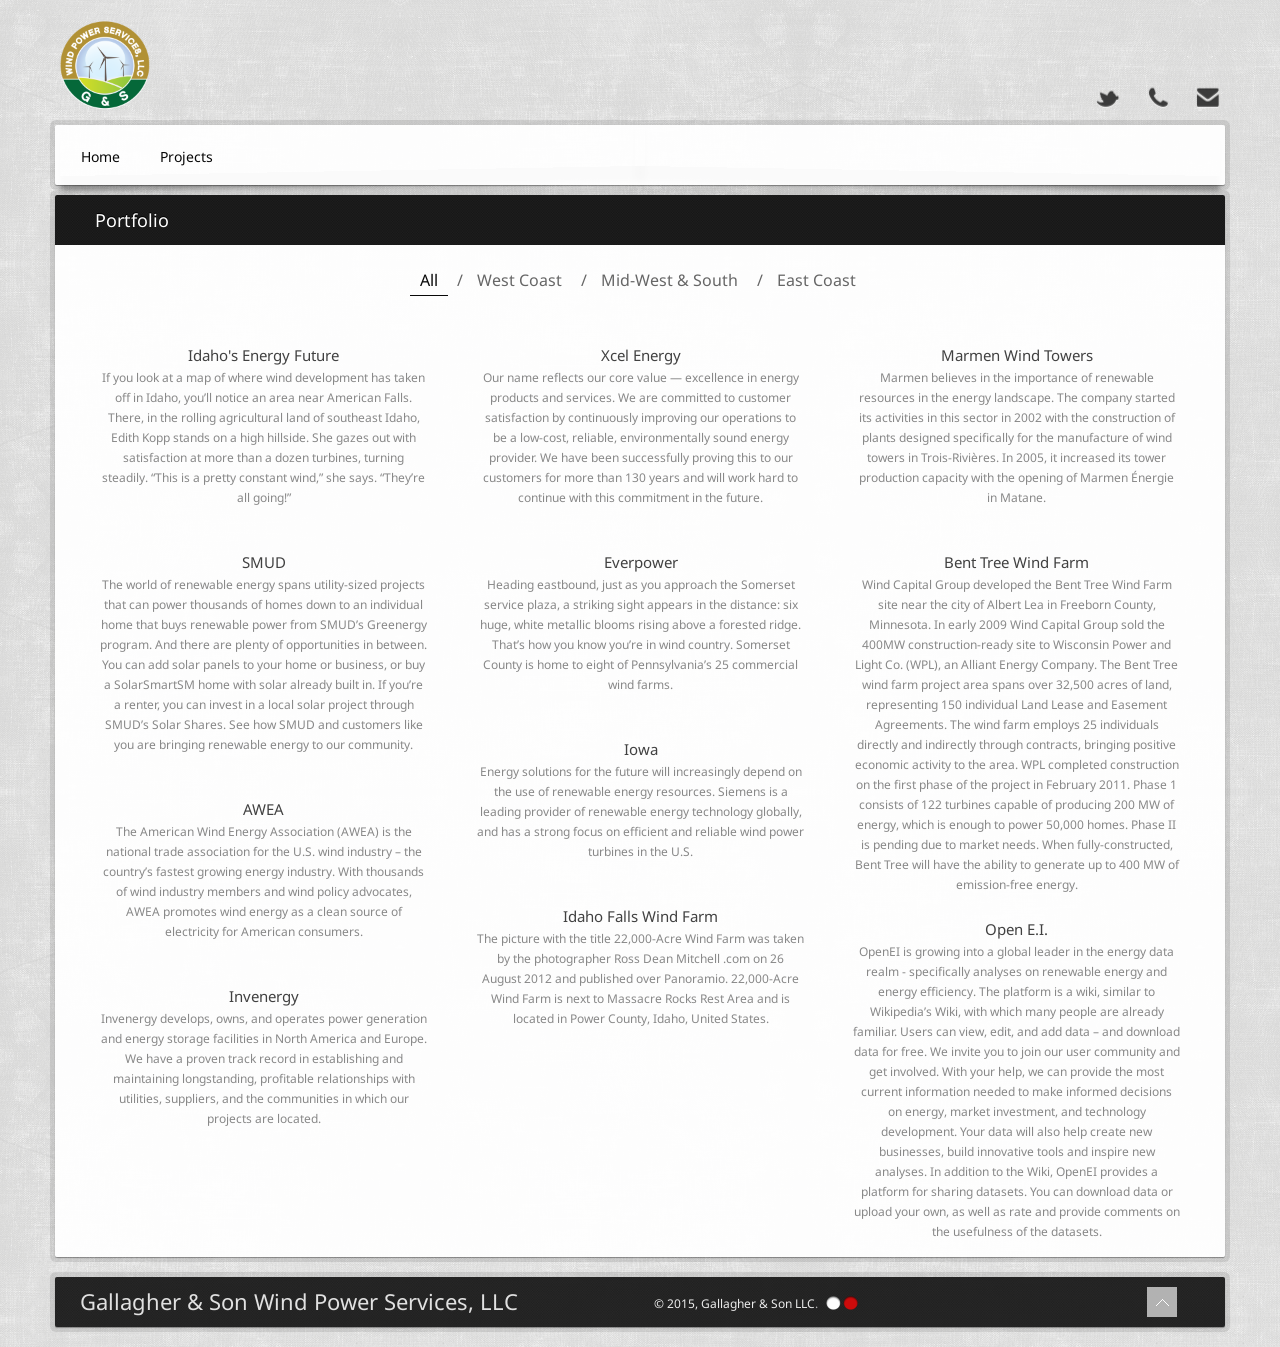
==== commit 39256af7: "Update base" ====
--- a/www/projects.html
+++ b/www/projects.html
@@ -263,6 +263,18 @@
 					</div>
 				</div>	
 
+			<!-- #11 -->	
+				<div class="span4 portfolio-item people">
+					<div class="picture"><a href="http://en.openei.org/wiki/Charles_City_(2Q08)_Wind_Farm" target="blank" title="Title"><img src="http://www.hindon.com/media/catalog/category/wind-turbine-brakes1_1.jpg" alt=""/><div class="image-overlay-link"></div></a>
+						<div class="item-description alt">
+							<h5><a href="https://www.invenergyllc.com/" target="blank">Invenergy</a></h5>
+							<p>
+							Invenergy develops, owns, and operates power generation and energy storage facilities in North America and Europe. We have a proven track record in establishing and maintaining longstanding, profitable relationships with utilities, suppliers, and the communities in which our projects are located.
+							</p>
+						</div>
+					</div>
+				</div>					
+
 			</div>
 			<!-- end: Portfolio -->
 			
@@ -297,7 +309,7 @@
 				<div class="span5">
 					
 					<div id="under-footer-copyright">
-						&copy; 2014, <a href="mailto:gs.windpower@gmail.com?subject=Information Request">Gallagher &#38; Son LLC</a>. Website by <a href="http://www.adamfreemer.net" target="_blank">AFDesigns</a> <img src="img/poland.png" alt="Poland" style="margin-top:-4px">
+						&copy; 2015, <a href="mailto:gs.windpower@gmail.com?subject=Information Request">Gallagher &#38; Son LLC</a>. <img src="img/poland.png" alt="Poland" style="margin-top:-4px">
 					</div>
 					
 				</div>
--- a/www/css/style.css
+++ b/www/css/style.css
@@ -17,6 +17,10 @@
 @import url("fancybox.css");				/* Fancybox */
 @import url("font-awesome.css");			/* Font Awesome*/
 @import url("font-awesome-ie7.css");		/* Font Awesome*/
+
+.stock-spacer {
+	margin-top: 20px;
+}
 
 .clear {
 	clear:both;
@@ -1918,6 +1922,11 @@
 	margin: 0px 0 0 0px;
 	border-bottom: 1px solid #eee;
 }
+
+.post-content-no-bottom {
+	padding: 0px 10px 0px 10px;
+	margin: 0px 0 0 0px;
+}
 	
 .post .info {
 	width: 100px;
